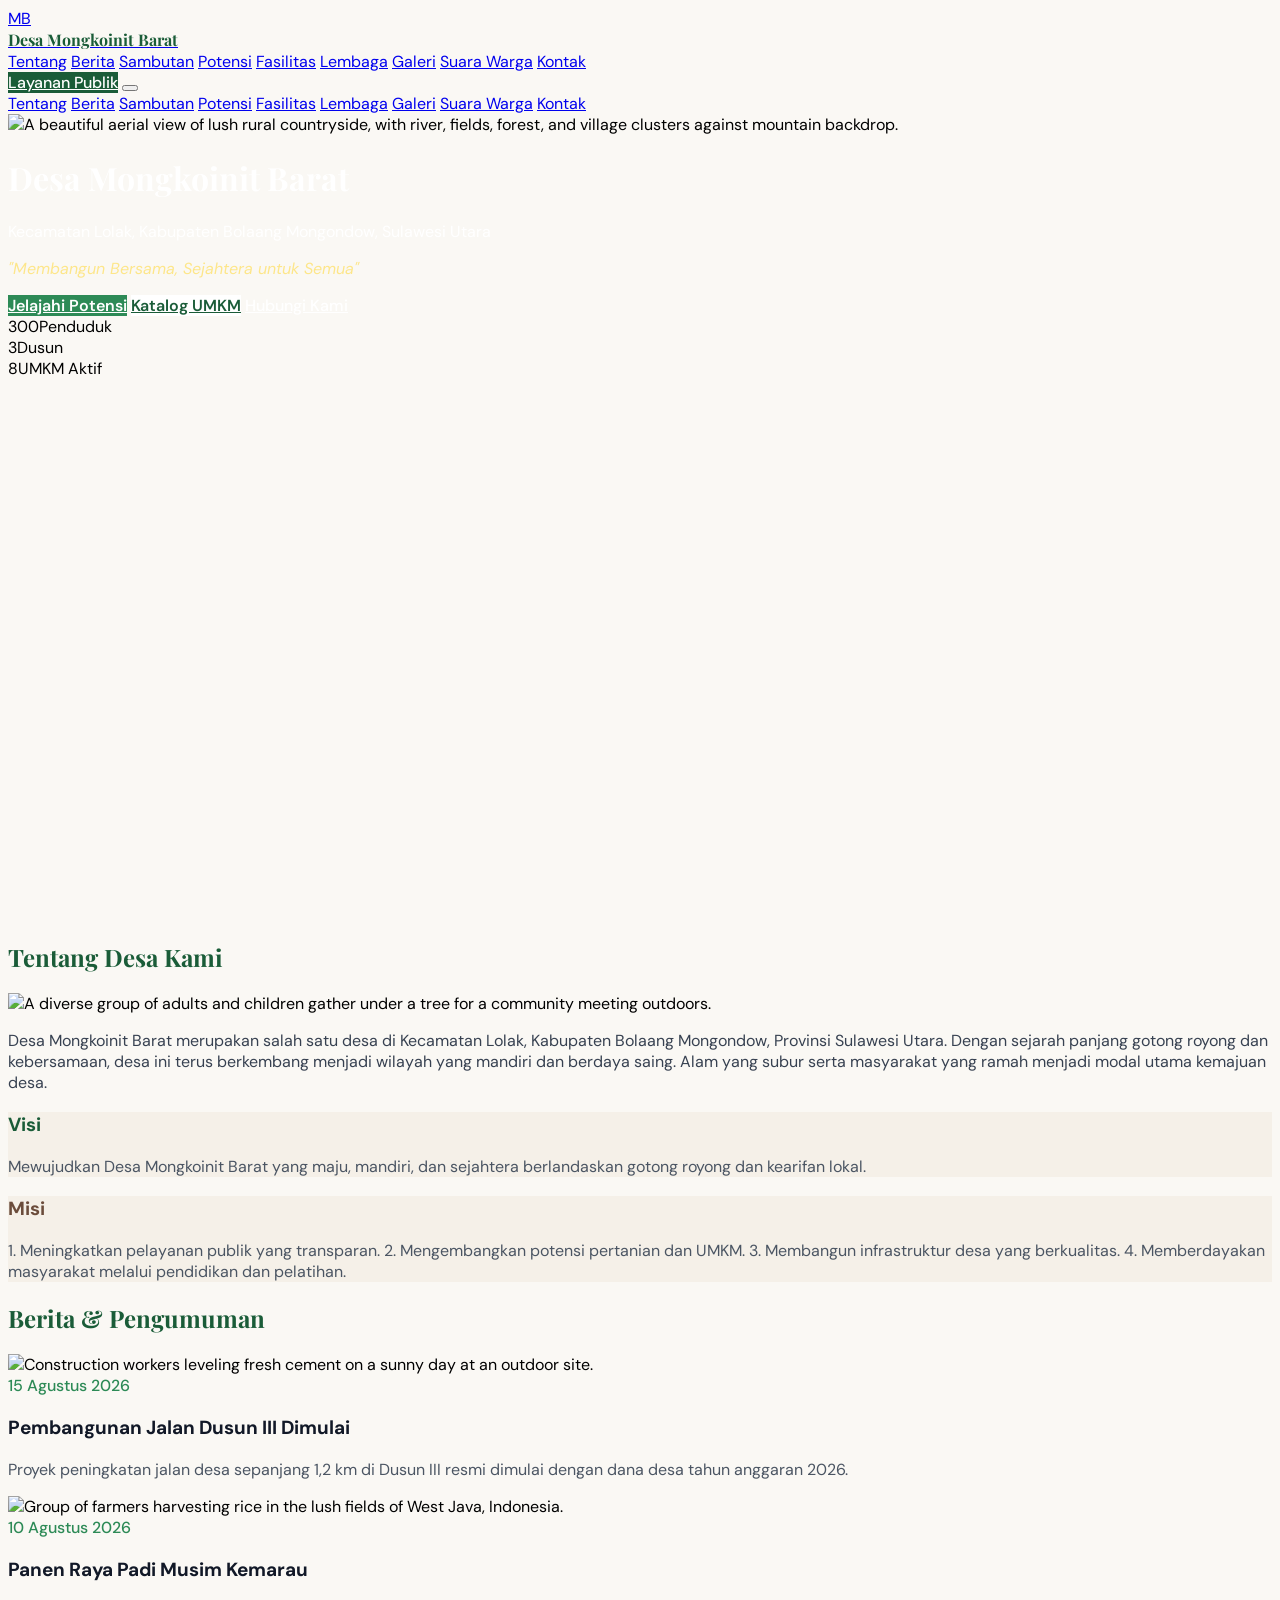
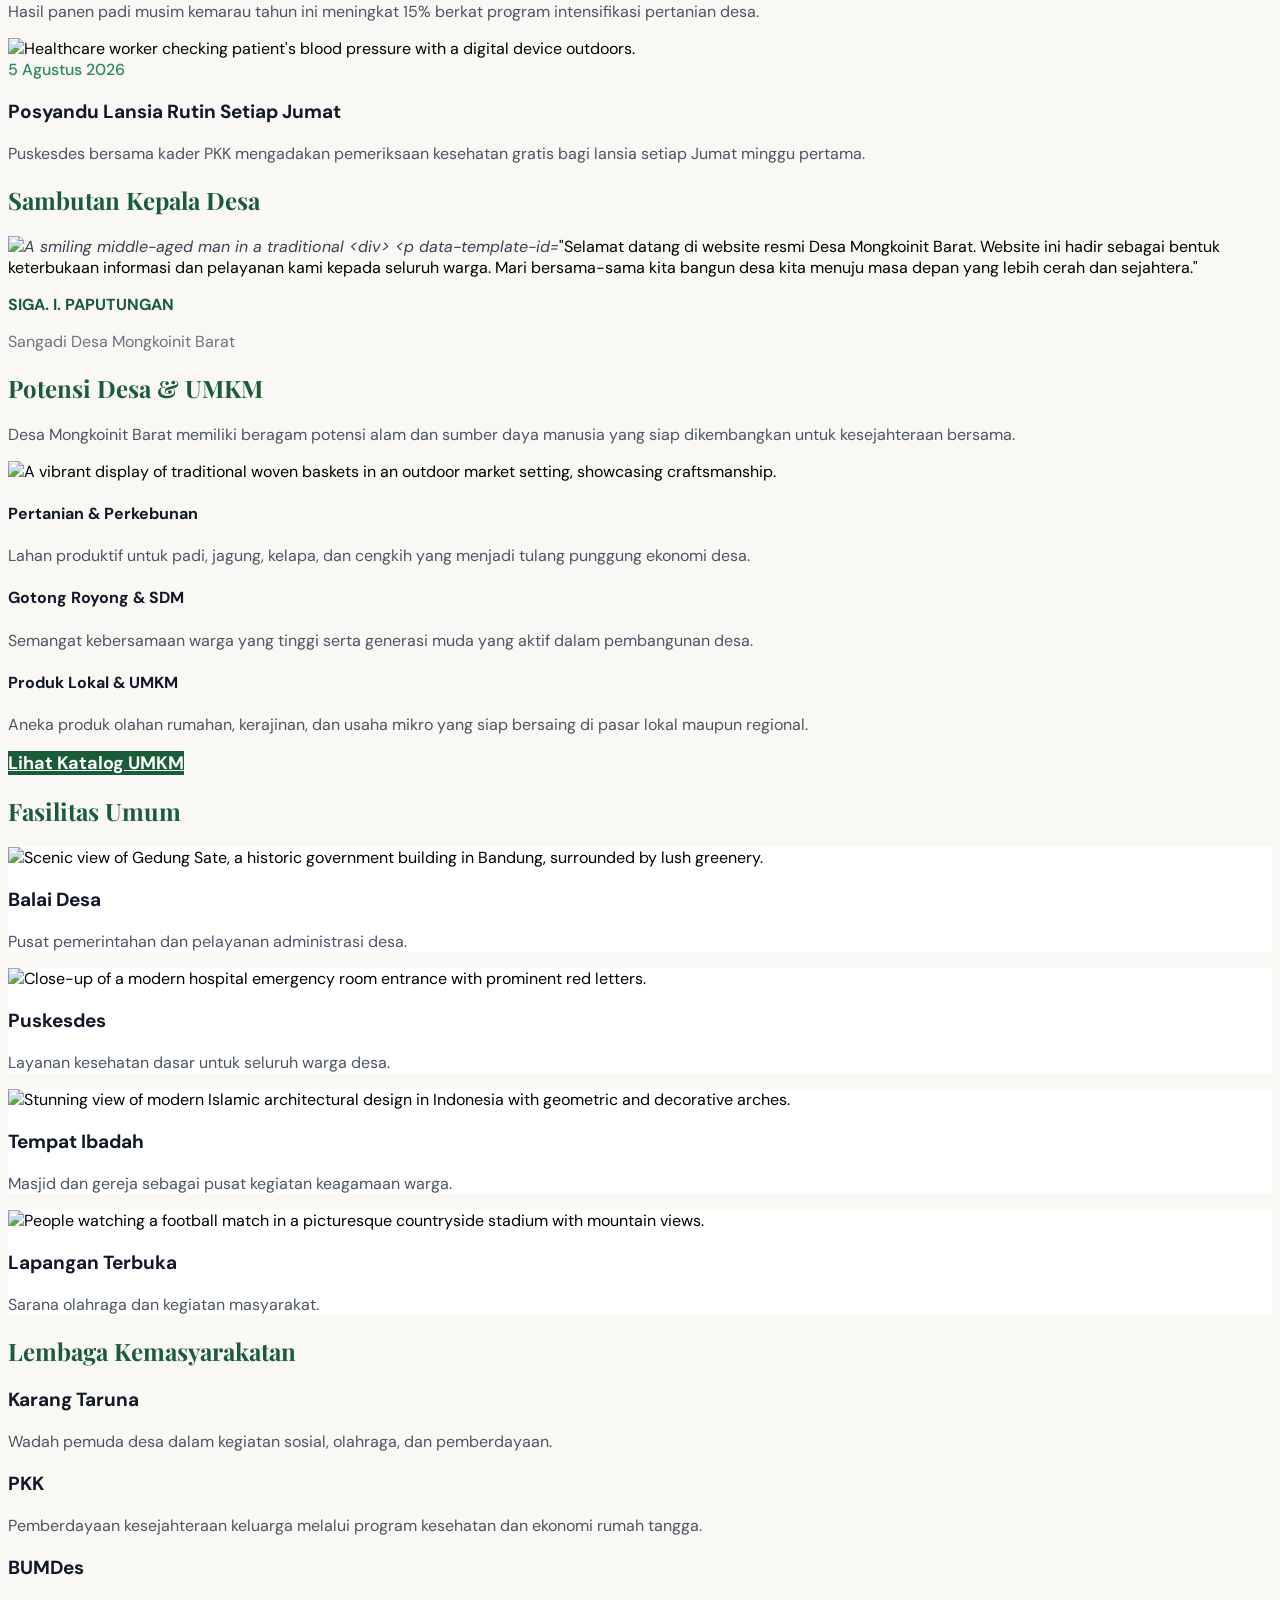
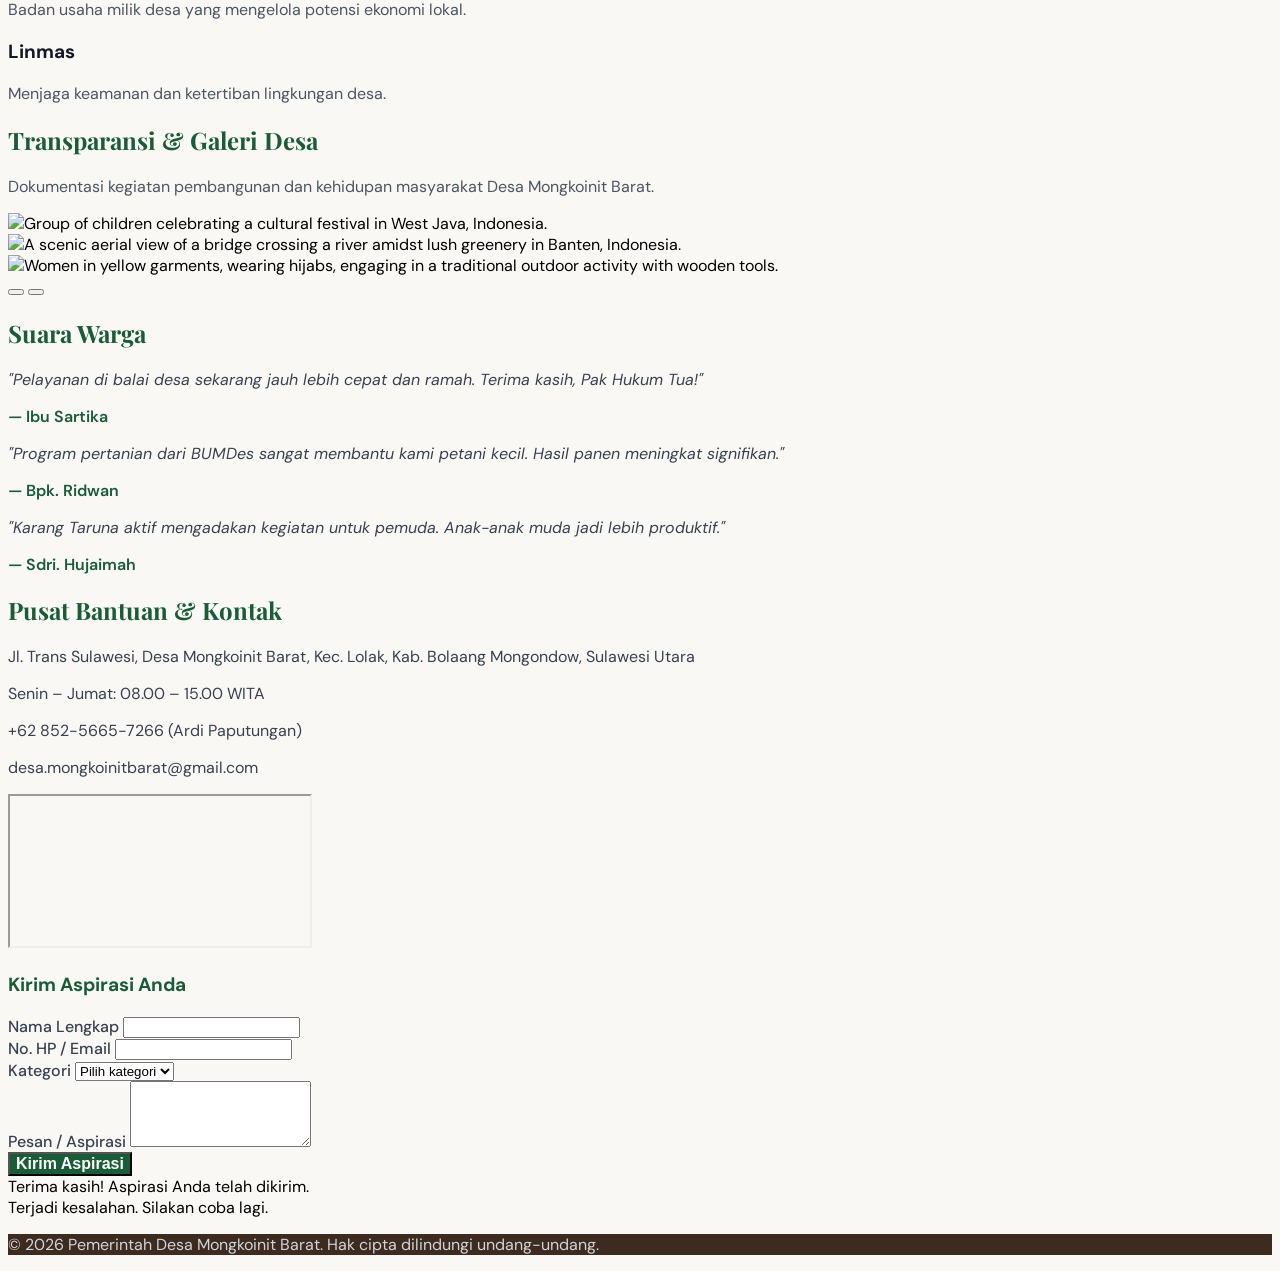
==== index.html @ 1dc786f9 "ubah nomor kontak" ====
<!doctype html>
<html lang="id"><head><script>window["__codeletBootstrap__"]=JSON.parse('{"A":"A","B":"20260821-05-d0038b4","C":{"Abril Fatface":"YACgEZbkUVE,0","Alfa Slab One":"YACgEYS9sJU,0","Anton":"YACgEcYqQ-A,0","Archivo":"YAHO2-t-jNE,0","Arial":"YAGyDvJ_4Ts,0","Bebas Neue":"YACgESME5ew,0","Bricolage Grotesque":"YAFyMcdwzpc,0","Canva Sans":"YAFLd8sKbwc,2","Caveat":"YALBs2ploWQ,0","Comic Sans MS":"YAHO2VMiyZo,0","Cormorant Garamond":"YAFdJhX-538,0","Courier New":"YAGzXiGs0_8,0","DM Sans":"YAD1aU3sLnI,0","DM Serif Display":"YAD1aYG82rc,0","Forum":"YACgEcnnqB4,0","Fraunces":"YAEul-FRQw4,0","Georgia":"YAGzXkO0pEM,0","Helvetica Neue":"YAFcf6CtJfI,0","Impact":"YAFcfnjI7Vk,0","Inter":"YAFdJvSyp_k,3","Iowan Old Style":"YAGNIFa8j9o,0","Jacques Francois":"YAHO2a5g66Q,0","JetBrains Mono":"YAFdJksXcAk,0","Libre Baskerville":"YACgEUFdPdA,0","Manrope":"YAHO2b2feC4,0","Merriweather":"YACgEXvHxxs,0","Montserrat":"YADLjI9qxTA,0","Nunito":"YACgEX8C5Gg,0","Oleo Script":"YACgEQQ14jI,0","Phantom Sans":"YAHO2E8Pb88,0","Playfair Display":"YACgEYmuCJE,0","Poppins":"YAFdJjbTu24,1","Press Start 2P":"YAFyGr-8pmQ,0","Quicksand":"YADWjpfPmdk,0","Raleway":"YACgEVg3xZg,0","Segoe UI":"YAHNdRD1Klw,0","Source Sans 3":"YAG4lO1Mj10,0","Spectral":"YAHO2rVUHIM,0","Times New Roman":"YAGzXW3gftg,0","Times":"YAGzXW3gftg,0","Ubuntu":"YACgERDU--Q,0","Work Sans":"YAGXhLOKv44,0","Yellowtail":"YACgEYG4kG4,0","ui-monospace":"YADlN8CFZ8Q,0","ui-sans-serif":"YACkoN-xg4g,0"}}');</script><script src="/_sdk/50d846425a1e5082.telemetry_sdk.js" integrity="sha512-Otbex+ztlVbcEGql0rXGd/3E3ee/hqAntg6DeuUEMG6pIPbXGOSvZbFZVzknAXi1tH/itQ+ijEhOTr2aWj6CXg=="></script>
  <meta charset="UTF-8">
  <meta name="viewport" content="width=device-width, initial-scale=1.0">
  <title>Desa Mongkoinit Barat</title>
  <script src="https://cdn.tailwindcss.com/3.4.17"></script>
  <script src="https://cdn.jsdelivr.net/npm/lucide@0.263.0/dist/umd/lucide.min.js"></script>
  <link href="https://fonts.googleapis.com/css2?family=DM+Sans:wght@400;500;700&amp;family=Playfair+Display:wght@600;700&amp;display=swap" rel="stylesheet">
  <script>
        tailwind.config = {
            theme: {
                extend: {
                    colors: {
                        forest: '#1a5c38',
                        leaf: '#2d8a56',
                        earth: '#6b4c3b',
                        sand: '#f5f0e8',
                        cream: '#faf8f4',
                        bark: '#3d2b1f'
                    }
                }
            }
        }
    </script>
    
  <!-- Memanggil file style.css -->
  <link rel="stylesheet" href="style.css">

  <script src="/_sdk/a27879be4562f807.resizing_sdk.js" type="text/javascript" integrity="sha512-trcxRwz+QLrzK0Dqg95xqVRryR7WtWui2YopXyzOIr3WMde3j/xCRgT63/b/EAg7klDsAOuHzoRgoryhwm8QFw=="></script>
 <script src="/_sdk/b3bf9e8ac58e6ad6.data_sdk.js" integrity="sha512-otc1u9NYq9Ms5Jt//7vmhrrqR5CLPr8Jdgs6741gqniClfLMcfmC+jK/cKuQdhLv6G0esJ/FzaMS9tv0T/vj/Q=="></script></head>
 <body data-template-id="__page-root" class="w-full bg-cream text-gray-800" style="background: rgb(250, 248, 244);"><!-- Navbar -->
  <nav class="fixed top-0 left-0 right-0 z-50 bg-white/95 backdrop-blur shadow-sm">
   <div class="max-w-7xl mx-auto px-4 py-3 flex items-center justify-between"><a href="#" class="flex items-center gap-2">
     <div class="w-10 h-10 rounded-full bg-forest flex items-center justify-center"><span class="text-white font-bold text-sm">MB</span>
     </div><span data-template-id="nav-brand" class="canva-text font-display font-bold text-forest text-lg hidden sm:block" style="color: rgb(26, 92, 56); font-weight: 700; font-style: normal; font-size: 16px;">Desa Mongkoinit Barat</span> </a>
    <div class="hidden lg:flex items-center gap-6 text-sm"><a href="#tentang" class="nav-link text-gray-700 hover:text-forest">Tentang</a> <a href="#berita" class="nav-link text-gray-700 hover:text-forest">Berita</a> <a href="#sambutan" class="nav-link text-gray-700 hover:text-forest">Sambutan</a> <a href="#potensi" class="nav-link text-gray-700 hover:text-forest">Potensi</a> <a href="#fasilitas" class="nav-link text-gray-700 hover:text-forest">Fasilitas</a> <a href="#lembaga" class="nav-link text-gray-700 hover:text-forest">Lembaga</a> <a href="#galeri" class="nav-link text-gray-700 hover:text-forest">Galeri</a> <a href="#suara" class="nav-link text-gray-700 hover:text-forest">Suara Warga</a> <a href="#kontak" class="nav-link text-gray-700 hover:text-forest">Kontak</a>
    </div>
    <div class="flex items-center gap-3"><a href="#kontak" data-template-id="nav-cta" class="canva-button hidden sm:inline-block px-4 py-2 bg-forest text-white text-sm rounded-lg hover:bg-leaf transition-colors" style="background: rgb(26, 92, 56); color: rgb(255, 255, 255); font-weight: 500; font-style: normal; font-size: 16px;">Layanan Publik</a> <button id="mobile-toggle" class="lg:hidden p-2 text-gray-700" aria-label="Menu"> <i data-lucide="menu" style="width:24px;height:24px"></i> </button>
    </div>
   </div><!-- Mobile menu -->
   <div id="mobile-menu" class="hidden lg:hidden bg-white border-t px-4 pb-4">
    <div class="flex flex-col gap-3 pt-3 text-sm"><a href="#tentang" class="mob-link py-2 text-gray-700">Tentang</a> <a href="#berita" class="mob-link py-2 text-gray-700">Berita</a> <a href="#sambutan" class="mob-link py-2 text-gray-700">Sambutan</a> <a href="#potensi" class="mob-link py-2 text-gray-700">Potensi</a> <a href="#fasilitas" class="mob-link py-2 text-gray-700">Fasilitas</a> <a href="#lembaga" class="mob-link py-2 text-gray-700">Lembaga</a> <a href="#galeri" class="mob-link py-2 text-gray-700">Galeri</a> <a href="#suara" class="mob-link py-2 text-gray-700">Suara Warga</a> <a href="#kontak" class="mob-link py-2 text-gray-700">Kontak</a>
    </div>
   </div>
  </nav><!-- Hero -->
  <header class="relative w-full" style="min-height:calc(85 * min(var(--vh, 1vh), 1vh))"><img data-template-id="hero-img" class="canva-image absolute inset-0 w-full h-full object-cover" loading="lazy" src="https://images.pexels.com/photos/24786271/pexels-photo-24786271.jpeg?auto=compress&amp;cs=tinysrgb&amp;w=1920" alt="A beautiful aerial view of lush rural countryside, with river, fields, forest, and village clusters against mountain backdrop.">
   <div class="absolute inset-0 bg-gradient-to-b from-black/50 via-black/30 to-forest/60"></div>
   <div class="relative z-10 flex flex-col items-center justify-center text-center px-4 pt-32 pb-20" style="min-height:calc(85 * min(var(--vh, 1vh), 1vh))">
    <h1 data-template-id="hero-title" class="canva-text font-display text-white text-4xl md:text-6xl font-bold mb-4 drop-shadow-lg" style="color: rgb(255, 255, 255); font-weight: 700; font-style: normal; font-size: 32px;">Desa Mongkoinit Barat</h1>
    <p data-template-id="hero-subtitle" class="canva-text text-white/90 text-lg md:text-xl max-w-2xl mb-2" style="color: rgb(255, 255, 255); font-weight: 400; font-style: normal; font-size: 16px;">Kecamatan Lolak, Kabupaten Bolaang Mongondow, Sulawesi Utara</p>
    <p data-template-id="hero-slogan" class="canva-text text-yellow-200 italic text-base md:text-lg mb-8" style="color: rgb(253, 230, 138); font-weight: 400; font-style: italic; font-size: 16px;">"Membangun Bersama, Sejahtera untuk Semua"</p>
    <div class="flex flex-wrap gap-3 justify-center"><a href="#potensi" data-template-id="hero-cta-1" class="canva-button px-6 py-3 bg-leaf text-white rounded-lg font-medium hover:bg-forest transition-colors shadow-lg" style="background: rgb(45, 138, 86); color: rgb(255, 255, 255); font-weight: 600; font-style: normal; font-size: 16px;">Jelajahi Potensi</a> <a href="#potensi" data-template-id="hero-cta-2" class="canva-button px-6 py-3 bg-white text-forest rounded-lg font-medium hover:bg-sand transition-colors shadow-lg" style="background: rgb(255, 255, 255); color: rgb(26, 92, 56); font-weight: 600; font-style: normal; font-size: 16px;">Katalog UMKM</a> <a href="#kontak" data-template-id="hero-cta-3" class="canva-button px-6 py-3 border-2 border-white text-white rounded-lg font-medium hover:bg-white/10 transition-colors" style="color: rgb(255, 255, 255); font-weight: 500; font-style: normal; font-size: 16px;">Hubungi Kami</a>
    </div>
    <div class="mt-10 flex gap-8 text-white text-center">
     <div>
      <span class="block text-3xl font-bold">300</span><span class="text-sm text-white/80">Penduduk</span>
     </div>
     <div>
      <span class="block text-3xl font-bold">3</span><span class="text-sm text-white/80">Dusun</span>
     </div>
     <div>
      <span class="block text-3xl font-bold">8</span><span class="text-sm text-white/80">UMKM Aktif</span>
     </div>
    </div>
   </div>
  </header>
  <main class="w-full"><!-- Tentang -->
   <section id="tentang" class="py-20 px-4">
    <div class="max-w-6xl mx-auto reveal">
     <h2 data-template-id="tentang-title" class="canva-text font-display text-forest text-center mb-12" style="color: rgb(26, 92, 56); font-weight: 700; font-style: normal; font-size: 24px;">Tentang Desa Kami</h2>
     <div class="grid md:grid-cols-2 gap-10 items-center">
      <div><img data-template-id="tentang-img" class="canva-image w-full h-72 object-cover rounded-2xl shadow-lg" loading="lazy" src="https://images.pexels.com/photos/27471164/pexels-photo-27471164.jpeg?auto=compress&amp;cs=tinysrgb&amp;w=800" alt="A diverse group of adults and children gather under a tree for a community meeting outdoors.">
      </div>
      <div class="space-y-4">
       <p data-template-id="tentang-desc" class="canva-text text-gray-700 leading-relaxed" style="color: rgb(55, 65, 81); font-weight: 400; font-style: normal; font-size: 16px;">Desa Mongkoinit Barat merupakan salah satu desa di Kecamatan Lolak, Kabupaten Bolaang Mongondow, Provinsi Sulawesi Utara. Dengan sejarah panjang gotong royong dan kebersamaan, desa ini terus berkembang menjadi wilayah yang mandiri dan berdaya saing. Alam yang subur serta masyarakat yang ramah menjadi modal utama kemajuan desa.</p>
       <div data-template-id="tentang-visi-box" class="canva-card bg-sand p-5 rounded-xl border-l-4 border-forest" style="background: rgb(245, 240, 232);">
        <h3 data-template-id="tentang-visi-title" class="canva-text font-bold text-forest mb-2" style="color: rgb(26, 92, 56); font-weight: 700; font-style: normal; font-size: 19px;">Visi</h3>
        <p data-template-id="tentang-visi" class="canva-text text-gray-600 text-sm" style="color: rgb(75, 85, 99); font-weight: 400; font-style: normal; font-size: 16px;">Mewujudkan Desa Mongkoinit Barat yang maju, mandiri, dan sejahtera berlandaskan gotong royong dan kearifan lokal.</p>
       </div>
       <div data-template-id="tentang-misi-box" class="canva-card bg-sand p-5 rounded-xl border-l-4 border-earth" style="background: rgb(245, 240, 232);">
        <h3 data-template-id="tentang-misi-title" class="canva-text font-bold text-earth mb-2" style="color: rgb(107, 76, 59); font-weight: 700; font-style: normal; font-size: 19px;">Misi</h3>
        <p data-template-id="tentang-misi" class="canva-text text-gray-600 text-sm" style="color: rgb(75, 85, 99); font-weight: 400; font-style: normal; font-size: 16px;">1. Meningkatkan pelayanan publik yang transparan. 2. Mengembangkan potensi pertanian dan UMKM. 3. Membangun infrastruktur desa yang berkualitas. 4. Memberdayakan masyarakat melalui pendidikan dan pelatihan.</p>
       </div>
      </div>
     </div>
    </div>
   </section><!-- Berita -->
   <section id="berita" class="py-20 px-4 bg-white">
    <div class="max-w-6xl mx-auto reveal">
     <h2 data-template-id="berita-title" class="canva-text font-display text-forest text-center mb-12" style="color: rgb(26, 92, 56); font-weight: 700; font-style: normal; font-size: 24px;">Berita &amp; Pengumuman</h2>
     <div class="grid md:grid-cols-3 gap-6">
      <article data-template-id="berita-card-1" class="canva-card bg-cream rounded-2xl overflow-hidden card-hover shadow" style="background: rgb(250, 248, 244);"><img data-template-id="berita-img-1" class="canva-image w-full h-44 object-cover" loading="lazy" src="https://images.pexels.com/photos/2219024/pexels-photo-2219024.jpeg?auto=compress&amp;cs=tinysrgb&amp;w=800" alt="Construction workers leveling fresh cement on a sunny day at an outdoor site.">
       <div class="p-5"><span data-template-id="berita-date-1" class="canva-text text-xs text-leaf font-medium" style="color: rgb(45, 138, 86); font-weight: 500; font-style: normal; font-size: 16px;">15 Agustus 2026</span>
        <h3 data-template-id="berita-heading-1" class="canva-text font-bold text-gray-900 mt-1 mb-2" style="color: rgb(17, 24, 39); font-weight: 700; font-style: normal; font-size: 19px;">Pembangunan Jalan Dusun III Dimulai</h3>
        <p data-template-id="berita-excerpt-1" class="canva-text text-gray-600 text-sm" style="color: rgb(75, 85, 99); font-weight: 400; font-style: normal; font-size: 16px;">Proyek peningkatan jalan desa sepanjang 1,2 km di Dusun III resmi dimulai dengan dana desa tahun anggaran 2026.</p>
       </div>
      </article>
      <article data-template-id="berita-card-2" class="canva-card bg-cream rounded-2xl overflow-hidden card-hover shadow" style="background: rgb(250, 248, 244);"><img data-template-id="berita-img-2" class="canva-image w-full h-44 object-cover" loading="lazy" src="https://images.pexels.com/photos/33940374/pexels-photo-33940374.jpeg?auto=compress&amp;cs=tinysrgb&amp;w=800" alt="Group of farmers harvesting rice in the lush fields of West Java, Indonesia.">
       <div class="p-5"><span data-template-id="berita-date-2" class="canva-text text-xs text-leaf font-medium" style="color: rgb(45, 138, 86); font-weight: 500; font-style: normal; font-size: 16px;">10 Agustus 2026</span>
        <h3 data-template-id="berita-heading-2" class="canva-text font-bold text-gray-900 mt-1 mb-2" style="color: rgb(17, 24, 39); font-weight: 700; font-style: normal; font-size: 19px;">Panen Raya Padi Musim Kemarau</h3>
        <p data-template-id="berita-excerpt-2" class="canva-text text-gray-600 text-sm" style="color: rgb(75, 85, 99); font-weight: 400; font-style: normal; font-size: 16px;">Hasil panen padi musim kemarau tahun ini meningkat 15% berkat program intensifikasi pertanian desa.</p>
       </div>
      </article>
      <article data-template-id="berita-card-3" class="canva-card bg-cream rounded-2xl overflow-hidden card-hover shadow" style="background: rgb(250, 248, 244);"><img data-template-id="berita-img-3" class="canva-image w-full h-44 object-cover" loading="lazy" src="https://images.pexels.com/photos/9951142/pexels-photo-9951142.jpeg?auto=compress&amp;cs=tinysrgb&amp;w=800" alt="Healthcare worker checking patient's blood pressure with a digital device outdoors.">
       <div class="p-5"><span data-template-id="berita-date-3" class="canva-text text-xs text-leaf font-medium" style="color: rgb(45, 138, 86); font-weight: 500; font-style: normal; font-size: 16px;">5 Agustus 2026</span>
        <h3 data-template-id="berita-heading-3" class="canva-text font-bold text-gray-900 mt-1 mb-2" style="color: rgb(17, 24, 39); font-weight: 700; font-style: normal; font-size: 19px;">Posyandu Lansia Rutin Setiap Jumat</h3>
        <p data-template-id="berita-excerpt-3" class="canva-text text-gray-600 text-sm" style="color: rgb(75, 85, 99); font-weight: 400; font-style: normal; font-size: 16px;">Puskesdes bersama kader PKK mengadakan pemeriksaan kesehatan gratis bagi lansia setiap Jumat minggu pertama.</p>
       </div>
      </article>
     </div>
    </div>
   </section><!-- Sambutan Kepala Desa -->
   <section id="sambutan" class="py-20 px-4 bg-forest/5">
    <div class="max-w-4xl mx-auto reveal">
     <h2 data-template-id="sambutan-title" class="canva-text font-display text-forest text-center mb-10" style="color: rgb(26, 92, 56); font-weight: 700; font-style: normal; font-size: 24px;">Sambutan Kepala Desa</h2>
     <div class="flex flex-col md:flex-row items-center gap-8 bg-white rounded-3xl p-8 shadow-lg"><img data-template-id="sambutan-img" class="canva-image w-40 h-40 rounded-full object-cover shadow-md flex-shrink-0" loading="lazy" src="" alt="A smiling middle-aged man in a traditional
      <div>
       <p data-template-id="sambutan-quote" class="canva-text text-gray-700 italic leading-relaxed mb-4" style="color: rgb(55, 65, 81); font-weight: 400; font-style: italic; font-size: 16px;">"Selamat datang di website resmi Desa Mongkoinit Barat. Website ini hadir sebagai bentuk keterbukaan informasi dan pelayanan kami kepada seluruh warga. Mari bersama-sama kita bangun desa kita menuju masa depan yang lebih cerah dan sejahtera."</p>
       <p data-template-id="sambutan-name" class="canva-text font-bold text-forest" style="color: rgb(26, 92, 56); font-weight: 700; font-style: normal; font-size: 16px;">SIGA. I. PAPUTUNGAN</p>
       <p data-template-id="sambutan-role" class="canva-text text-sm text-gray-500" style="color: rgb(107, 114, 128); font-weight: 400; font-style: normal; font-size: 16px;">Sangadi Desa Mongkoinit Barat</p>
      </div>
     </div>
    </div>
   </section><!-- Potensi -->
   <section id="potensi" class="py-20 px-4 bg-white">
    <div class="max-w-6xl mx-auto reveal">
     <h2 data-template-id="potensi-title" class="canva-text font-display text-forest text-center mb-4" style="color: rgb(26, 92, 56); font-weight: 700; font-style: normal; font-size: 24px;">Potensi Desa &amp; UMKM</h2>
     <p data-template-id="potensi-desc" class="canva-text text-gray-600 text-center max-w-2xl mx-auto mb-10" style="color: rgb(75, 85, 99); font-weight: 400; font-style: normal; font-size: 16px;">Desa Mongkoinit Barat memiliki beragam potensi alam dan sumber daya manusia yang siap dikembangkan untuk kesejahteraan bersama.</p>
     <div class="grid md:grid-cols-2 gap-8 items-center"><img data-template-id="potensi-img" class="canva-image w-full h-64 object-cover rounded-2xl shadow" loading="lazy" src="https://images.pexels.com/photos/26692145/pexels-photo-26692145.jpeg?auto=compress&amp;cs=tinysrgb&amp;w=800" alt="A vibrant display of traditional woven baskets in an outdoor market setting, showcasing craftsmanship.">
      <div class="space-y-4">
       <div class="flex items-start gap-3">
        <div class="w-10 h-10 bg-leaf/10 rounded-lg flex items-center justify-center flex-shrink-0">
         <i data-lucide="sprout" style="width:20px;height:20px;color:#2d8a56"></i>
        </div>
        <div>
         <h4 data-template-id="potensi-item-1-title" class="canva-text font-bold text-gray-900" style="color: rgb(17, 24, 39); font-weight: 700; font-style: normal; font-size: 16px;">Pertanian &amp; Perkebunan</h4>
         <p data-template-id="potensi-item-1-desc" class="canva-text text-sm text-gray-600" style="color: rgb(75, 85, 99); font-weight: 400; font-style: normal; font-size: 16px;">Lahan produktif untuk padi, jagung, kelapa, dan cengkih yang menjadi tulang punggung ekonomi desa.</p>
        </div>
       </div>
       <div class="flex items-start gap-3">
        <div class="w-10 h-10 bg-leaf/10 rounded-lg flex items-center justify-center flex-shrink-0">
         <i data-lucide="users" style="width:20px;height:20px;color:#2d8a56"></i>
        </div>
        <div>
         <h4 data-template-id="potensi-item-2-title" class="canva-text font-bold text-gray-900" style="color: rgb(17, 24, 39); font-weight: 700; font-style: normal; font-size: 16px;">Gotong Royong &amp; SDM</h4>
         <p data-template-id="potensi-item-2-desc" class="canva-text text-sm text-gray-600" style="color: rgb(75, 85, 99); font-weight: 400; font-style: normal; font-size: 16px;">Semangat kebersamaan warga yang tinggi serta generasi muda yang aktif dalam pembangunan desa.</p>
        </div>
       </div>
       <div class="flex items-start gap-3">
        <div class="w-10 h-10 bg-leaf/10 rounded-lg flex items-center justify-center flex-shrink-0">
         <i data-lucide="shopping-bag" style="width:20px;height:20px;color:#2d8a56"></i>
        </div>
        <div>
         <h4 data-template-id="potensi-item-3-title" class="canva-text font-bold text-gray-900" style="color: rgb(17, 24, 39); font-weight: 700; font-style: normal; font-size: 16px;">Produk Lokal &amp; UMKM</h4>
         <p data-template-id="potensi-item-3-desc" class="canva-text text-sm text-gray-600" style="color: rgb(75, 85, 99); font-weight: 400; font-style: normal; font-size: 16px;">Aneka produk olahan rumahan, kerajinan, dan usaha mikro yang siap bersaing di pasar lokal maupun regional.</p>
        </div>
       </div>
      </div>
     </div>
     <div class="text-center mt-10"><a href="#kontak" data-template-id="potensi-cta" class="canva-button inline-block px-8 py-4 bg-forest text-white text-lg font-bold rounded-xl hover:bg-leaf transition-colors shadow-lg" style="background: rgb(26, 92, 56); color: rgb(255, 255, 255); font-weight: 700; font-style: normal; font-size: 18px;">Lihat Katalog UMKM</a>
     </div>
    </div>
   </section><!-- Fasilitas -->
   <section id="fasilitas" class="py-20 px-4 bg-sand">
    <div class="max-w-6xl mx-auto reveal">
     <h2 data-template-id="fasilitas-title" class="canva-text font-display text-forest text-center mb-12" style="color: rgb(26, 92, 56); font-weight: 700; font-style: normal; font-size: 24px;">Fasilitas Umum</h2>
     <div class="grid sm:grid-cols-2 lg:grid-cols-4 gap-6">
      <div data-template-id="fas-card-1" class="canva-card bg-white rounded-2xl overflow-hidden card-hover shadow" style="background: rgb(255, 255, 255);"><img data-template-id="fas-img-1" class="canva-image w-full h-36 object-cover" loading="lazy" src="https://images.pexels.com/photos/38086587/pexels-photo-38086587.jpeg?auto=compress&amp;cs=tinysrgb&amp;w=800" alt="Scenic view of Gedung Sate, a historic government building in Bandung, surrounded by lush greenery.">
       <div class="p-4">
        <h3 data-template-id="fas-name-1" class="canva-text font-bold text-gray-900 mb-1" style="color: rgb(17, 24, 39); font-weight: 700; font-style: normal; font-size: 19px;">Balai Desa</h3>
        <p data-template-id="fas-desc-1" class="canva-text text-sm text-gray-600" style="color: rgb(75, 85, 99); font-weight: 400; font-style: normal; font-size: 16px;">Pusat pemerintahan dan pelayanan administrasi desa.</p>
       </div>
      </div>
      <div data-template-id="fas-card-2" class="canva-card bg-white rounded-2xl overflow-hidden card-hover shadow" style="background: rgb(255, 255, 255);"><img data-template-id="fas-img-2" class="canva-image w-full h-36 object-cover" loading="lazy" src="https://images.pexels.com/photos/263402/pexels-photo-263402.jpeg?auto=compress&amp;cs=tinysrgb&amp;w=800" alt="Close-up of a modern hospital emergency room entrance with prominent red letters.">
       <div class="p-4">
        <h3 data-template-id="fas-name-2" class="canva-text font-bold text-gray-900 mb-1" style="color: rgb(17, 24, 39); font-weight: 700; font-style: normal; font-size: 19px;">Puskesdes</h3>
        <p data-template-id="fas-desc-2" class="canva-text text-sm text-gray-600" style="color: rgb(75, 85, 99); font-weight: 400; font-style: normal; font-size: 16px;">Layanan kesehatan dasar untuk seluruh warga desa.</p>
       </div>
      </div>
      <div data-template-id="fas-card-3" class="canva-card bg-white rounded-2xl overflow-hidden card-hover shadow" style="background: rgb(255, 255, 255);"><img data-template-id="fas-img-3" class="canva-image w-full h-36 object-cover" loading="lazy" src="https://images.pexels.com/photos/37171410/pexels-photo-37171410.jpeg?auto=compress&amp;cs=tinysrgb&amp;w=800" alt="Stunning view of modern Islamic architectural design in Indonesia with geometric and decorative arches.">
       <div class="p-4">
        <h3 data-template-id="fas-name-3" class="canva-text font-bold text-gray-900 mb-1" style="color: rgb(17, 24, 39); font-weight: 700; font-style: normal; font-size: 19px;">Tempat Ibadah</h3>
        <p data-template-id="fas-desc-3" class="canva-text text-sm text-gray-600" style="color: rgb(75, 85, 99); font-weight: 400; font-style: normal; font-size: 16px;">Masjid dan gereja sebagai pusat kegiatan keagamaan warga.</p>
       </div>
      </div>
      <div data-template-id="fas-card-4" class="canva-card bg-white rounded-2xl overflow-hidden card-hover shadow" style="background: rgb(255, 255, 255);"><img data-template-id="fas-img-4" class="canva-image w-full h-36 object-cover" loading="lazy" src="https://images.pexels.com/photos/17390383/pexels-photo-17390383.jpeg?auto=compress&amp;cs=tinysrgb&amp;w=800" alt="People watching a football match in a picturesque countryside stadium with mountain views.">
       <div class="p-4">
        <h3 data-template-id="fas-name-4" class="canva-text font-bold text-gray-900 mb-1" style="color: rgb(17, 24, 39); font-weight: 700; font-style: normal; font-size: 19px;">Lapangan Terbuka</h3>
        <p data-template-id="fas-desc-4" class="canva-text text-sm text-gray-600" style="color: rgb(75, 85, 99); font-weight: 400; font-style: normal; font-size: 16px;">Sarana olahraga dan kegiatan masyarakat.</p>
       </div>
      </div>
     </div>
    </div>
   </section><!-- Lembaga -->
   <section id="lembaga" class="py-20 px-4 bg-white">
    <div class="max-w-6xl mx-auto reveal">
     <h2 data-template-id="lembaga-title" class="canva-text font-display text-forest text-center mb-12" style="color: rgb(26, 92, 56); font-weight: 700; font-style: normal; font-size: 24px;">Lembaga Kemasyarakatan</h2>
     <div class="grid sm:grid-cols-2 lg:grid-cols-4 gap-6">
      <div data-template-id="lembaga-card-1" class="canva-card bg-cream p-6 rounded-2xl text-center card-hover shadow" style="background: rgb(250, 248, 244);">
       <div class="w-14 h-14 mx-auto bg-leaf/10 rounded-full flex items-center justify-center mb-4">
        <i data-lucide="flag" style="width:24px;height:24px;color:#2d8a56"></i>
       </div>
       <h3 data-template-id="lembaga-name-1" class="canva-text font-bold text-gray-900 mb-2" style="color: rgb(17, 24, 39); font-weight: 700; font-style: normal; font-size: 19px;">Karang Taruna</h3>
       <p data-template-id="lembaga-desc-1" class="canva-text text-sm text-gray-600" style="color: rgb(75, 85, 99); font-weight: 400; font-style: normal; font-size: 16px;">Wadah pemuda desa dalam kegiatan sosial, olahraga, dan pemberdayaan.</p>
      </div>
      <div data-template-id="lembaga-card-2" class="canva-card bg-cream p-6 rounded-2xl text-center card-hover shadow" style="background: rgb(250, 248, 244);">
       <div class="w-14 h-14 mx-auto bg-leaf/10 rounded-full flex items-center justify-center mb-4">
        <i data-lucide="heart" style="width:24px;height:24px;color:#2d8a56"></i>
       </div>
       <h3 data-template-id="lembaga-name-2" class="canva-text font-bold text-gray-900 mb-2" style="color: rgb(17, 24, 39); font-weight: 700; font-style: normal; font-size: 19px;">PKK</h3>
       <p data-template-id="lembaga-desc-2" class="canva-text text-sm text-gray-600" style="color: rgb(75, 85, 99); font-weight: 400; font-style: normal; font-size: 16px;">Pemberdayaan kesejahteraan keluarga melalui program kesehatan dan ekonomi rumah tangga.</p>
      </div>
      <div data-template-id="lembaga-card-3" class="canva-card bg-cream p-6 rounded-2xl text-center card-hover shadow" style="background: rgb(250, 248, 244);">
       <div class="w-14 h-14 mx-auto bg-leaf/10 rounded-full flex items-center justify-center mb-4">
        <i data-lucide="briefcase" style="width:24px;height:24px;color:#2d8a56"></i>
       </div>
       <h3 data-template-id="lembaga-name-3" class="canva-text font-bold text-gray-900 mb-2" style="color: rgb(17, 24, 39); font-weight: 700; font-style: normal; font-size: 19px;">BUMDes</h3>
       <p data-template-id="lembaga-desc-3" class="canva-text text-sm text-gray-600" style="color: rgb(75, 85, 99); font-weight: 400; font-style: normal; font-size: 16px;">Badan usaha milik desa yang mengelola potensi ekonomi lokal.</p>
      </div>
      <div data-template-id="lembaga-card-4" class="canva-card bg-cream p-6 rounded-2xl text-center card-hover shadow" style="background: rgb(250, 248, 244);">
       <div class="w-14 h-14 mx-auto bg-leaf/10 rounded-full flex items-center justify-center mb-4">
        <i data-lucide="shield" style="width:24px;height:24px;color:#2d8a56"></i>
       </div>
       <h3 data-template-id="lembaga-name-4" class="canva-text font-bold text-gray-900 mb-2" style="color: rgb(17, 24, 39); font-weight: 700; font-style: normal; font-size: 19px;">Linmas</h3>
       <p data-template-id="lembaga-desc-4" class="canva-text text-sm text-gray-600" style="color: rgb(75, 85, 99); font-weight: 400; font-style: normal; font-size: 16px;">Menjaga keamanan dan ketertiban lingkungan desa.</p>
      </div>
     </div>
    </div>
   </section><!-- Transparansi & Galeri -->
   <section id="galeri" class="py-20 px-4 bg-forest/5">
    <div class="max-w-6xl mx-auto reveal">
     <h2 data-template-id="galeri-title" class="canva-text font-display text-forest text-center mb-4" style="color: rgb(26, 92, 56); font-weight: 700; font-style: normal; font-size: 24px;">Transparansi &amp; Galeri Desa</h2>
     <p data-template-id="galeri-desc" class="canva-text text-gray-600 text-center max-w-xl mx-auto mb-10" style="color: rgb(75, 85, 99); font-weight: 400; font-style: normal; font-size: 16px;">Dokumentasi kegiatan pembangunan dan kehidupan masyarakat Desa Mongkoinit Barat.</p>
     <div class="relative overflow-hidden rounded-2xl shadow-lg">
      <div id="gallery-track" class="flex transition-transform duration-500">
       <div class="w-full flex-shrink-0">
        <img data-template-id="galeri-img-1" class="canva-image w-full h-72 md:h-96 object-cover" loading="lazy" src="https://images.pexels.com/photos/38479019/pexels-photo-38479019.jpeg?auto=compress&amp;cs=tinysrgb&amp;w=1280" alt="Group of children celebrating a cultural festival in West Java, Indonesia.">
       </div>
       <div class="w-full flex-shrink-0">
        <img data-template-id="galeri-img-2" class="canva-image w-full h-72 md:h-96 object-cover" loading="lazy" src="https://images.pexels.com/photos/4592436/pexels-photo-4592436.jpeg?auto=compress&amp;cs=tinysrgb&amp;w=1280" alt="A scenic aerial view of a bridge crossing a river amidst lush greenery in Banten, Indonesia.">
       </div>
       <div class="w-full flex-shrink-0">
        <img data-template-id="galeri-img-3" class="canva-image w-full h-72 md:h-96 object-cover" loading="lazy" src="https://images.pexels.com/photos/37176074/pexels-photo-37176074.jpeg?auto=compress&amp;cs=tinysrgb&amp;w=1280" alt="Women in yellow garments, wearing hijabs, engaging in a traditional outdoor activity with wooden tools.">
       </div>
      </div><button id="gal-prev" class="absolute left-3 top-1/2 -translate-y-1/2 w-10 h-10 bg-white/80 rounded-full flex items-center justify-center shadow hover:bg-white transition" aria-label="Sebelumnya"><i data-lucide="chevron-left" style="width:20px;height:20px"></i></button> <button id="gal-next" class="absolute right-3 top-1/2 -translate-y-1/2 w-10 h-10 bg-white/80 rounded-full flex items-center justify-center shadow hover:bg-white transition" aria-label="Berikutnya"><i data-lucide="chevron-right" style="width:20px;height:20px"></i></button>
     </div>
    </div>
   </section><!-- Suara Warga -->
   <section id="suara" class="py-20 px-4 bg-white">
    <div class="max-w-5xl mx-auto reveal">
     <h2 data-template-id="suara-title" class="canva-text font-display text-forest text-center mb-12" style="color: rgb(26, 92, 56); font-weight: 700; font-style: normal; font-size: 24px;">Suara Warga</h2>
     <div class="grid md:grid-cols-3 gap-6">
      <div data-template-id="testi-card-1" class="canva-card bg-cream p-6 rounded-2xl shadow" style="background: rgb(250, 248, 244);">
       <p data-template-id="testi-quote-1" class="canva-text text-gray-700 italic mb-4" style="color: rgb(55, 65, 81); font-weight: 400; font-style: italic; font-size: 16px;">"Pelayanan di balai desa sekarang jauh lebih cepat dan ramah. Terima kasih, Pak Hukum Tua!"</p>
       <p data-template-id="testi-name-1" class="canva-text font-bold text-forest text-sm" style="color: rgb(26, 92, 56); font-weight: 600; font-style: normal; font-size: 16px;">— Ibu Sartika</p>
      </div>
      <div data-template-id="testi-card-2" class="canva-card bg-cream p-6 rounded-2xl shadow" style="background: rgb(250, 248, 244);">
       <p data-template-id="testi-quote-2" class="canva-text text-gray-700 italic mb-4" style="color: rgb(55, 65, 81); font-weight: 400; font-style: italic; font-size: 16px;">"Program pertanian dari BUMDes sangat membantu kami petani kecil. Hasil panen meningkat signifikan."</p>
       <p data-template-id="testi-name-2" class="canva-text font-bold text-forest text-sm" style="color: rgb(26, 92, 56); font-weight: 600; font-style: normal; font-size: 16px;">— Bpk. Ridwan</p>
      </div>
      <div data-template-id="testi-card-3" class="canva-card bg-cream p-6 rounded-2xl shadow" style="background: rgb(250, 248, 244);">
       <p data-template-id="testi-quote-3" class="canva-text text-gray-700 italic mb-4" style="color: rgb(55, 65, 81); font-weight: 400; font-style: italic; font-size: 16px;">"Karang Taruna aktif mengadakan kegiatan untuk pemuda. Anak-anak muda jadi lebih produktif."</p>
       <p data-template-id="testi-name-3" class="canva-text font-bold text-forest text-sm" style="color: rgb(26, 92, 56); font-weight: 600; font-style: normal; font-size: 16px;">— Sdri. Hujaimah</p>
      </div>
     </div>
    </div>
   </section><!-- Kontak -->
   <section id="kontak" class="py-20 px-4 bg-sand">
    <div class="max-w-6xl mx-auto reveal">
     <h2 data-template-id="kontak-title" class="canva-text font-display text-forest text-center mb-12" style="color: rgb(26, 92, 56); font-weight: 700; font-style: normal; font-size: 24px;">Pusat Bantuan &amp; Kontak</h2>
     <div class="grid md:grid-cols-2 gap-10">
      <div class="space-y-5">
       <div class="flex items-start gap-3"><i data-lucide="map-pin" style="width:20px;height:20px;color:#1a5c38" class="flex-shrink-0 mt-1"></i>
        <p data-template-id="kontak-alamat" class="canva-text text-gray-700 text-sm" style="color: rgb(55, 65, 81); font-weight: 400; font-style: normal; font-size: 16px;">Jl. Trans Sulawesi, Desa Mongkoinit Barat, Kec. Lolak, Kab. Bolaang Mongondow, Sulawesi Utara</p>
       </div>
       <div class="flex items-start gap-3"><i data-lucide="clock" style="width:20px;height:20px;color:#1a5c38" class="flex-shrink-0 mt-1"></i>
        <p data-template-id="kontak-jam" class="canva-text text-gray-700 text-sm" style="color: rgb(55, 65, 81); font-weight: 400; font-style: normal; font-size: 16px;">Senin – Jumat: 08.00 – 15.00 WITA</p>
       </div>
       <div class="flex items-start gap-3"><i data-lucide="phone" style="width:20px;height:20px;color:#1a5c38" class="flex-shrink-0 mt-1"></i>
        <p data-template-id="kontak-telp" class="canva-text text-gray-700 text-sm" style="color: rgb(55, 65, 81); font-weight: 400; font-style: normal; font-size: 16px;">+62 852-5665-7266 (Ardi Paputungan)</p>
       </div>
       <div class="flex items-start gap-3"><i data-lucide="mail" style="width:20px;height:20px;color:#1a5c38" class="flex-shrink-0 mt-1"></i>
        <p data-template-id="kontak-email" class="canva-text text-gray-700 text-sm" style="color: rgb(55, 65, 81); font-weight: 400; font-style: normal; font-size: 16px;">desa.mongkoinitbarat@gmail.com</p>
       </div><iframe src="https://www.google.com/maps/embed?pb=!1m18!1m12!1m3!1d63826.948!2d124.8!3d0.8!2m3!1f0!2f0!3f0!3m2!1i1024!2i768!4f13.1!3m3!1m2!1s0x0%3A0x0!2zMMKwNDgnMDAuMCJOIDEyNMKwNDgnMDAuMCJF!5e0!3m2!1sid!2sid!4v1" class="w-full h-48 rounded-xl border-0 mt-4" loading="lazy" allowfullscreen=""></iframe>
      </div>
      <div>
       <h3 data-template-id="form-title" class="canva-text font-bold text-forest mb-4" style="color: rgb(26, 92, 56); font-weight: 700; font-style: normal; font-size: 19px;">Kirim Aspirasi Anda</h3>
       <form id="aspiration-form" class="space-y-4">
        <div><label data-template-id="form-label-nama" class="canva-text text-sm font-medium text-gray-700 block mb-1" for="f-nama" style="color: rgb(55, 65, 81); font-weight: 500; font-style: normal; font-size: 16px;">Nama Lengkap</label> <input id="f-nama" type="text" required="" class="w-full px-4 py-2.5 rounded-lg border border-gray-300 focus:ring-2 focus:ring-leaf focus:border-leaf outline-none transition text-sm">
        </div>
        <div><label data-template-id="form-label-kontak" class="canva-text text-sm font-medium text-gray-700 block mb-1" for="f-kontak" style="color: rgb(55, 65, 81); font-weight: 500; font-style: normal; font-size: 16px;">No. HP / Email</label> <input id="f-kontak" type="text" required="" class="w-full px-4 py-2.5 rounded-lg border border-gray-300 focus:ring-2 focus:ring-leaf focus:border-leaf outline-none transition text-sm">
        </div>
        <div><label data-template-id="form-label-kategori" class="canva-text text-sm font-medium text-gray-700 block mb-1" for="f-kategori" style="color: rgb(55, 65, 81); font-weight: 500; font-style: normal; font-size: 16px;">Kategori</label> <select id="f-kategori" required="" class="w-full px-4 py-2.5 rounded-lg border border-gray-300 focus:ring-2 focus:ring-leaf focus:border-leaf outline-none transition text-sm"> <option value="">Pilih kategori</option> <option value="Pengaduan">Pengaduan</option> <option value="Aspirasi">Aspirasi</option> <option value="Pertanyaan">Pertanyaan</option> <option value="Lainnya">Lainnya</option> </select>
        </div>
        <div><label data-template-id="form-label-pesan" class="canva-text text-sm font-medium text-gray-700 block mb-1" for="f-pesan" style="color: rgb(55, 65, 81); font-weight: 500; font-style: normal; font-size: 16px;">Pesan / Aspirasi</label> <textarea id="f-pesan" rows="4" required="" class="w-full px-4 py-2.5 rounded-lg border border-gray-300 focus:ring-2 focus:ring-leaf focus:border-leaf outline-none transition text-sm resize-none"></textarea>
        </div><button data-template-id="form-submit" type="submit" class="canva-button w-full py-3 bg-forest text-white font-medium rounded-lg hover:bg-leaf transition-colors" style="background: rgb(26, 92, 56); color: rgb(255, 255, 255); font-weight: 600; font-style: normal; font-size: 16px;">Kirim Aspirasi</button>
       </form>
       <div id="form-success" class="hidden mt-4 p-4 bg-leaf/10 text-forest rounded-lg text-sm font-medium text-center">
        Terima kasih! Aspirasi Anda telah dikirim.
       </div>
       <div id="form-error" class="hidden mt-4 p-4 bg-red-50 text-red-700 rounded-lg text-sm font-medium text-center">
        Terjadi kesalahan. Silakan coba lagi.
       </div>
      </div>
     </div>
    </div>
   </section>
  </main><!-- Footer -->
  <footer data-template-id="footer-section" class="canva-footer bg-bark text-white/80 py-10 px-4" style="background: rgb(61, 43, 31);">
   <div class="max-w-6xl mx-auto text-center">
    <p data-template-id="footer-text" class="canva-text text-sm" style="color: rgb(209, 213, 219); font-weight: 400; font-style: normal; font-size: 16px;">© 2026 Pemerintah Desa Mongkoinit Barat. Hak cipta dilindungi undang-undang.</p>
   </div>
  </footer>
  <script src="/_sdk/f344579cd2b2cf70.editing_sdk.js" integrity="sha512-bzdgmfJ/pl/acJqgk+LGvYwJbF03Y2d6f4oZHD96WjqTnvQUZBGVAQkTDRz+fyIMjVc+AXkpwFXqDYLeHDMLSw=="></script>
  <script src="/_sdk/b3bf9e8ac58e6ad6.data_sdk.js" integrity="sha512-otc1u9NYq9Ms5Jt//7vmhrrqR5CLPr8Jdgs6741gqniClfLMcfmC+jK/cKuQdhLv6G0esJ/FzaMS9tv0T/vj/Q=="></script>
  
  <!-- Memanggil file script.js -->
  <script src="script.js"></script>
 
</body></html>
---- style.css ----
body { font-family: 'DM Sans', sans-serif; }
.font-display { font-family: 'Playfair Display', serif; }
html { scroll-behavior: smooth; }
.reveal { opacity: 0; transform: translateY(30px); transition: opacity 0.6s ease, transform 0.6s ease; }
.reveal.visible { opacity: 1; transform: translateY(0); }
.nav-link { position: relative; }
.nav-link::after { content: ''; position: absolute; bottom: -2px; left: 0; width: 0; height: 2px; background: #2d8a56; transition: width 0.3s; }
.nav-link:hover::after { width: 100%; }
.card-hover { transition: transform 0.3s, box-shadow 0.3s; }
.card-hover:hover { transform: translateY(-4px); box-shadow: 0 12px 24px rgba(0,0,0,0.1); }
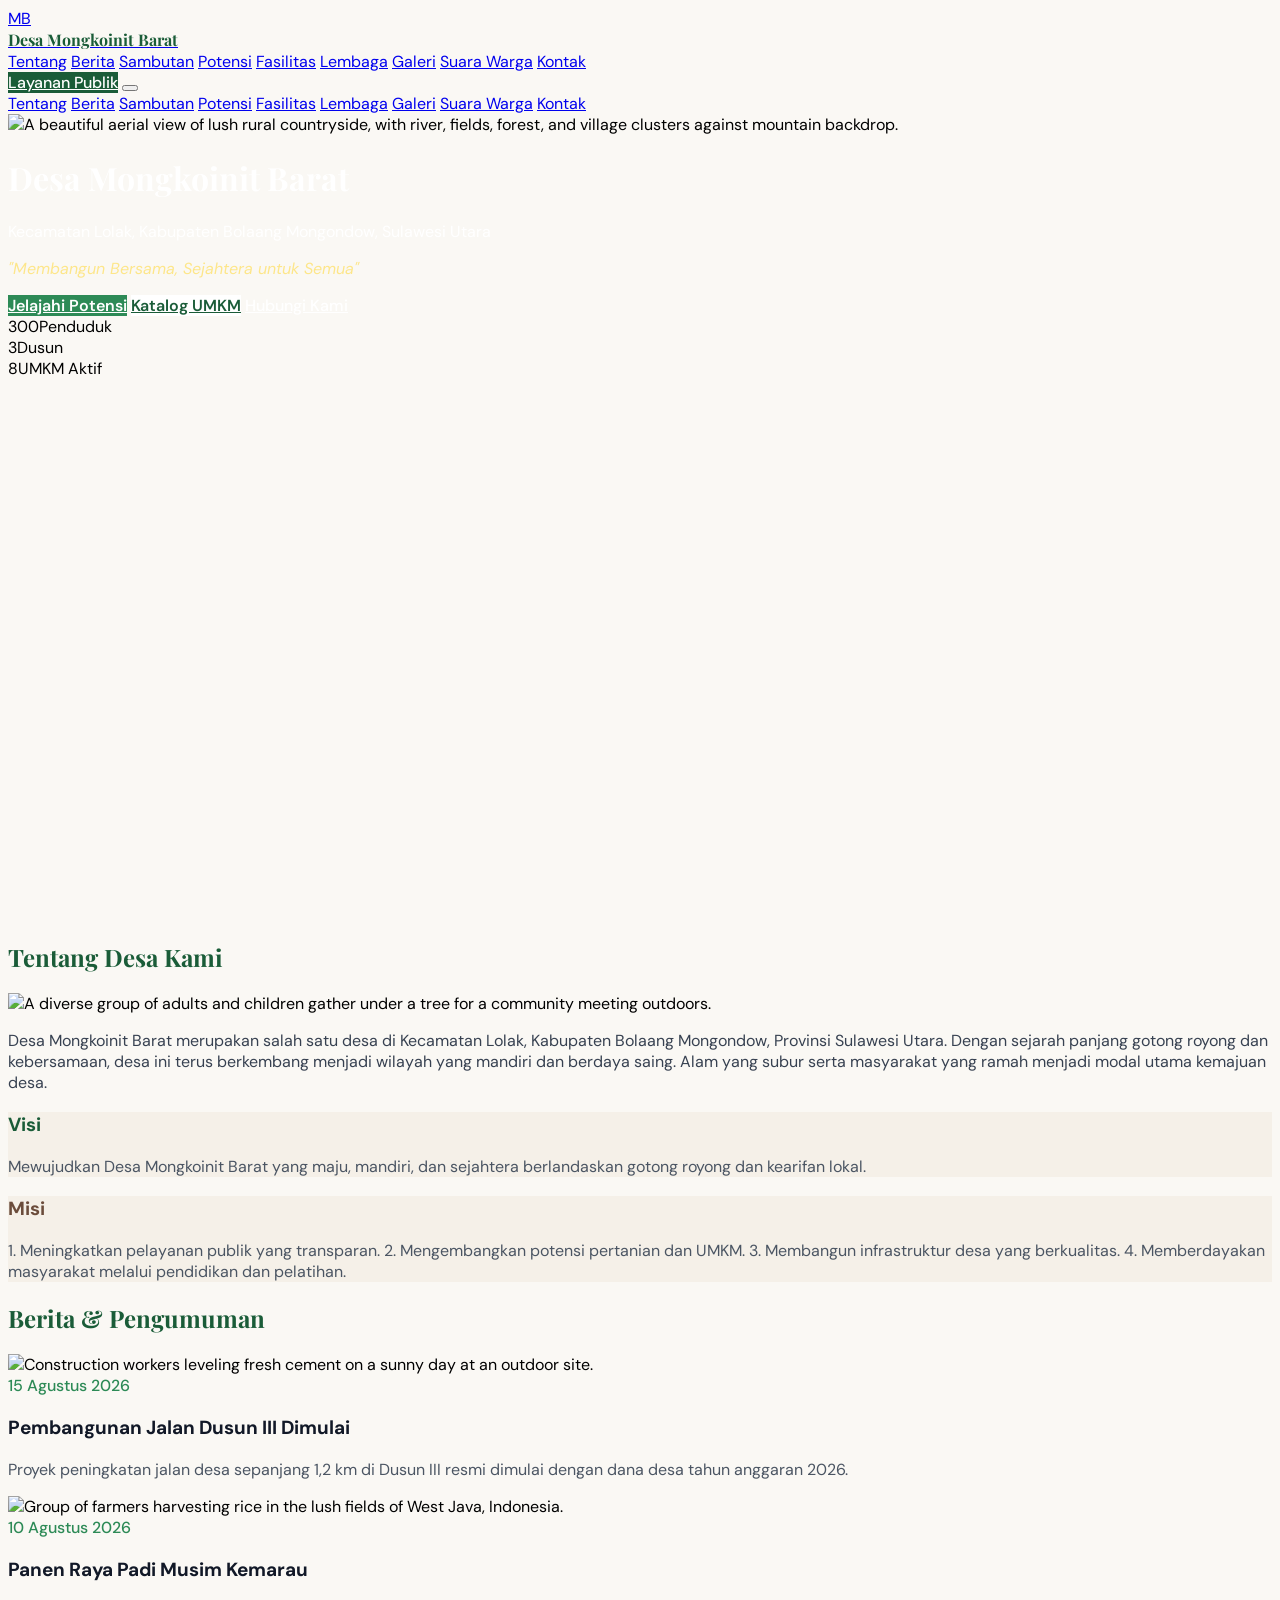
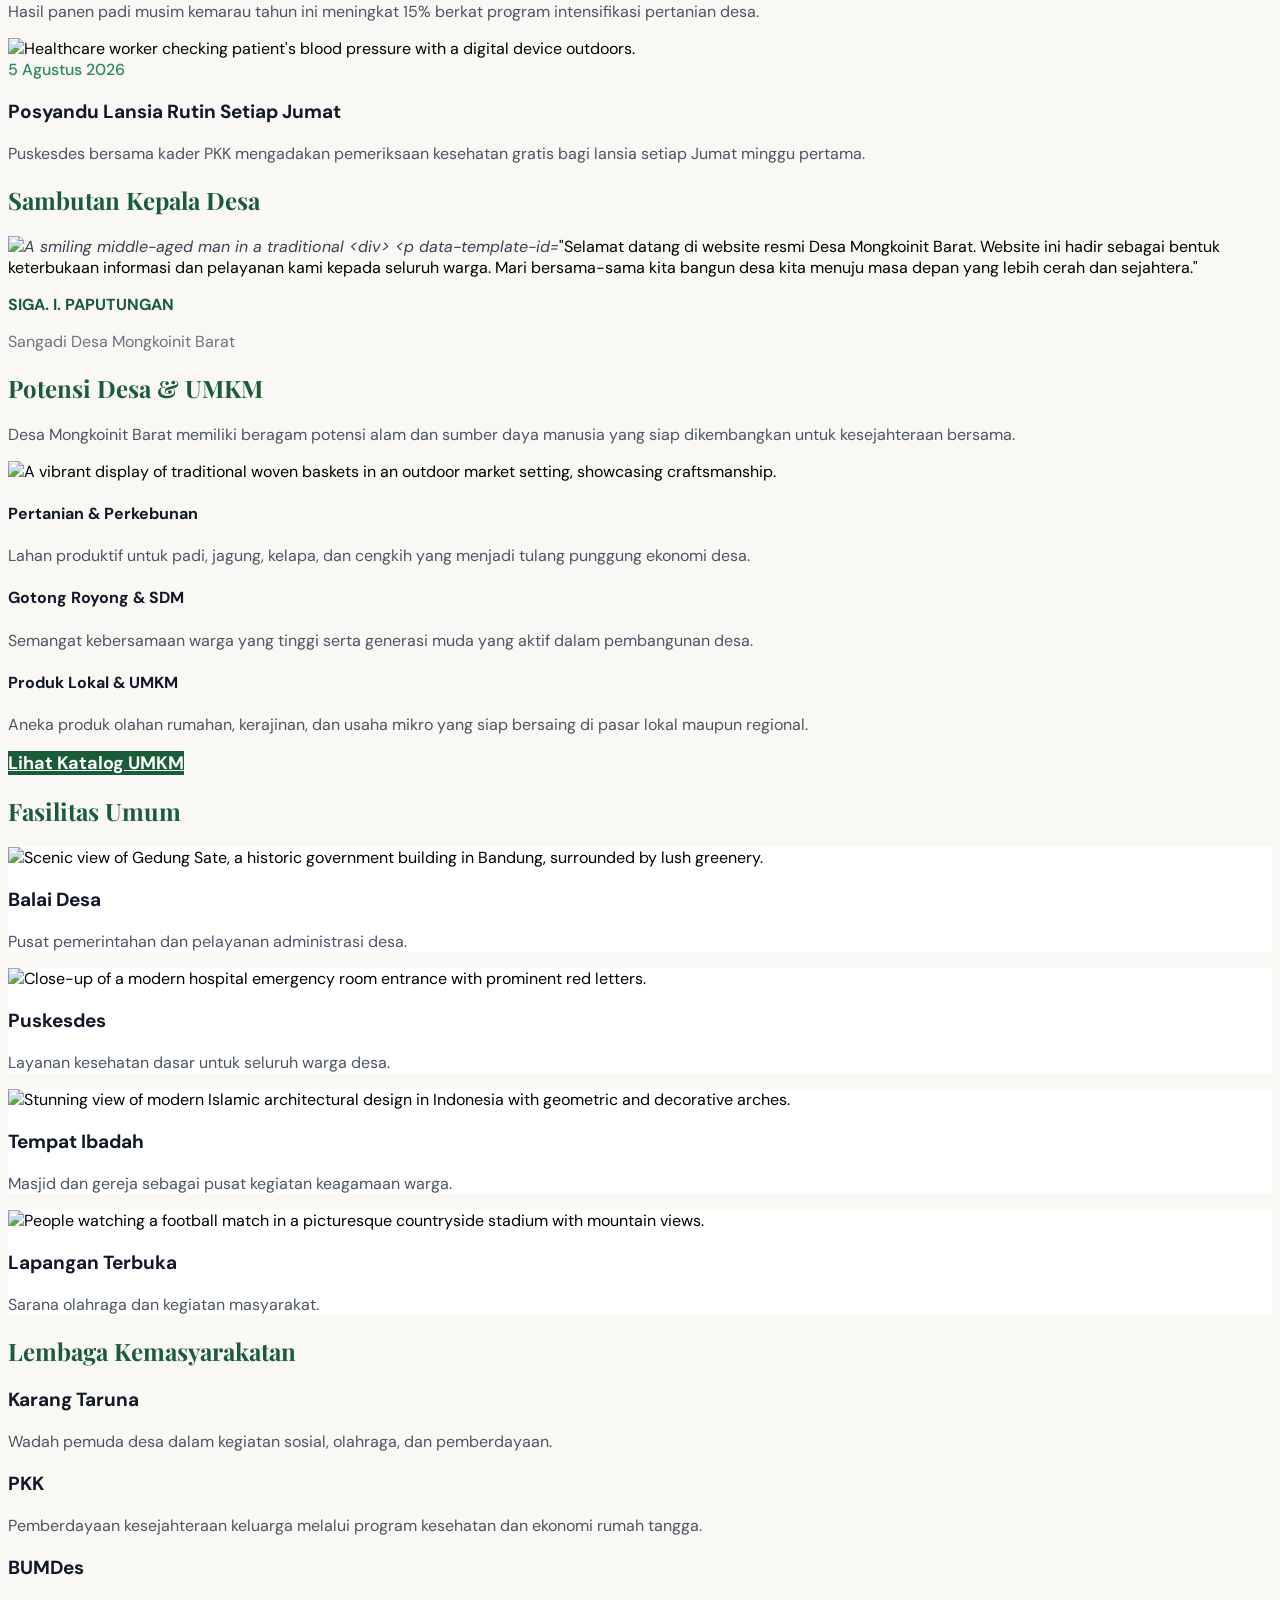
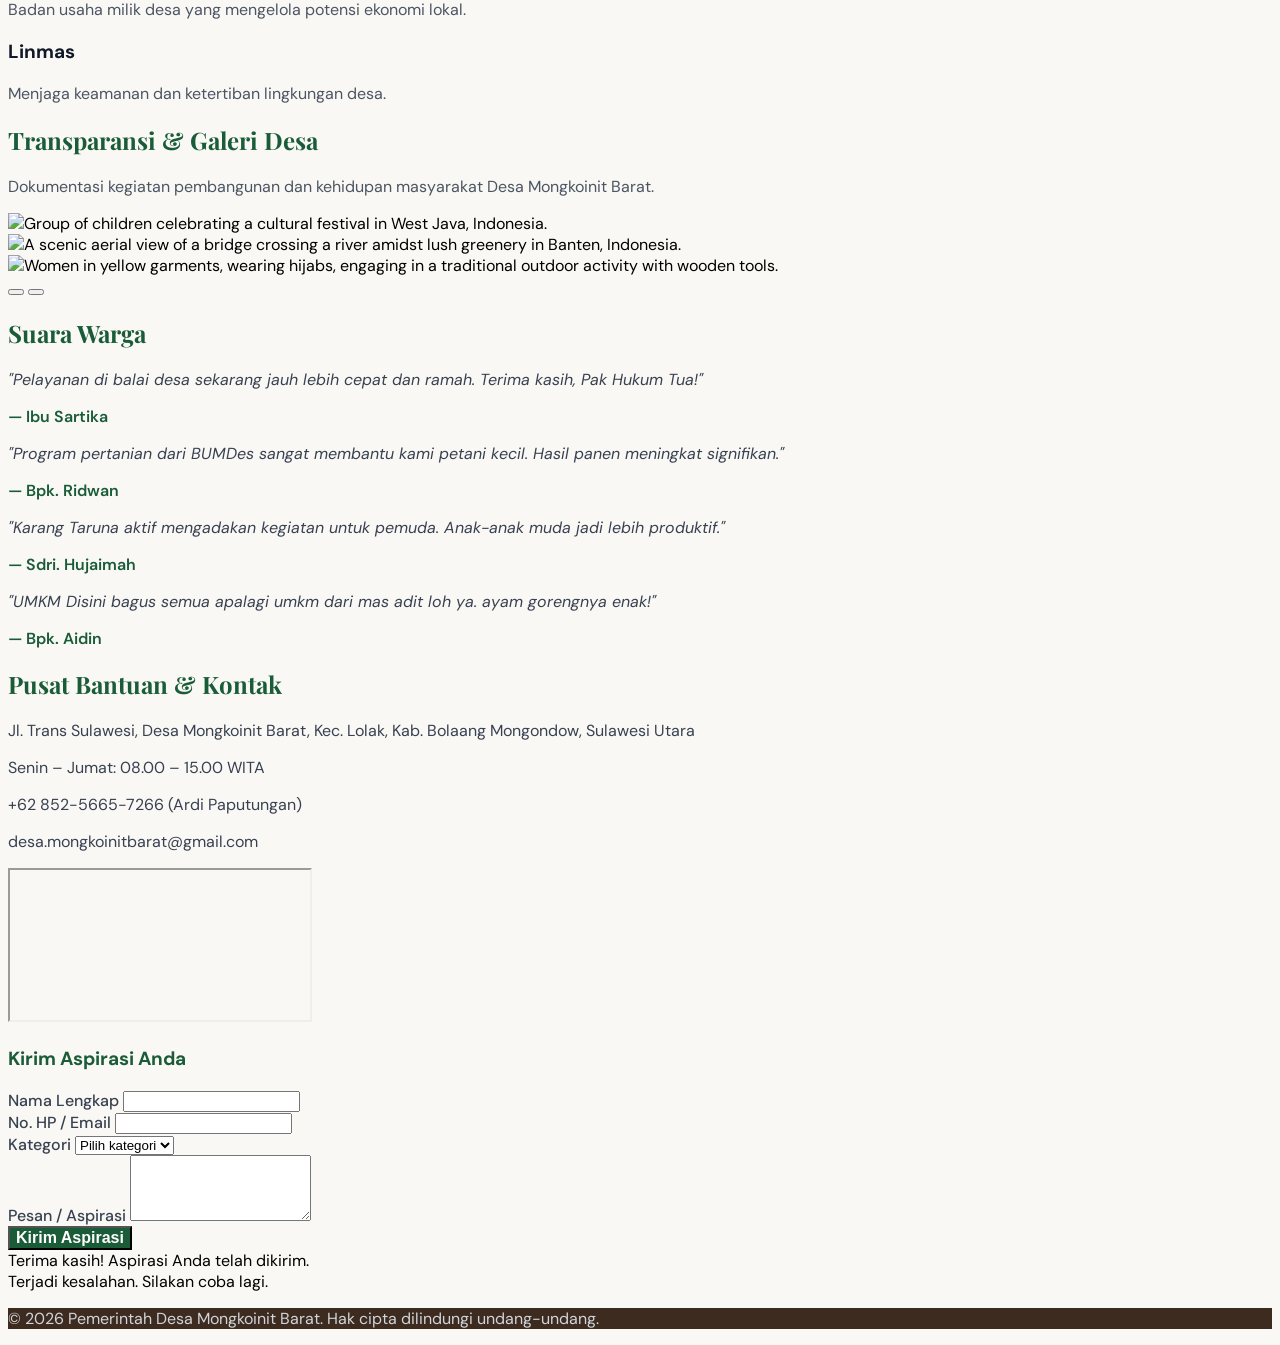
==== commit 2a5ee5ce: "keisengan kecil adit dan aidin" ====
--- a/index.html
+++ b/index.html
@@ -262,6 +262,10 @@
        <p data-template-id="testi-quote-3" class="canva-text text-gray-700 italic mb-4" style="color: rgb(55, 65, 81); font-weight: 400; font-style: italic; font-size: 16px;">"Karang Taruna aktif mengadakan kegiatan untuk pemuda. Anak-anak muda jadi lebih produktif."</p>
        <p data-template-id="testi-name-3" class="canva-text font-bold text-forest text-sm" style="color: rgb(26, 92, 56); font-weight: 600; font-style: normal; font-size: 16px;">— Sdri. Hujaimah</p>
       </div>
+      <div data-template-id="testi-card-3" class="canva-card bg-cream p-6 rounded-2xl shadow" style="background: rgb(250, 248, 244);">
+       <p data-template-id="testi-quote-3" class="canva-text text-gray-700 italic mb-4" style="color: rgb(55, 65, 81); font-weight: 400; font-style: italic; font-size: 16px;">"UMKM Disini bagus semua apalagi umkm dari mas adit loh ya. ayam gorengnya enak!"</p>
+       <p data-template-id="testi-name-3" class="canva-text font-bold text-forest text-sm" style="color: rgb(26, 92, 56); font-weight: 600; font-style: normal; font-size: 16px;">— Bpk. Aidin</p>
+      </div>
      </div>
     </div>
    </section><!-- Kontak -->
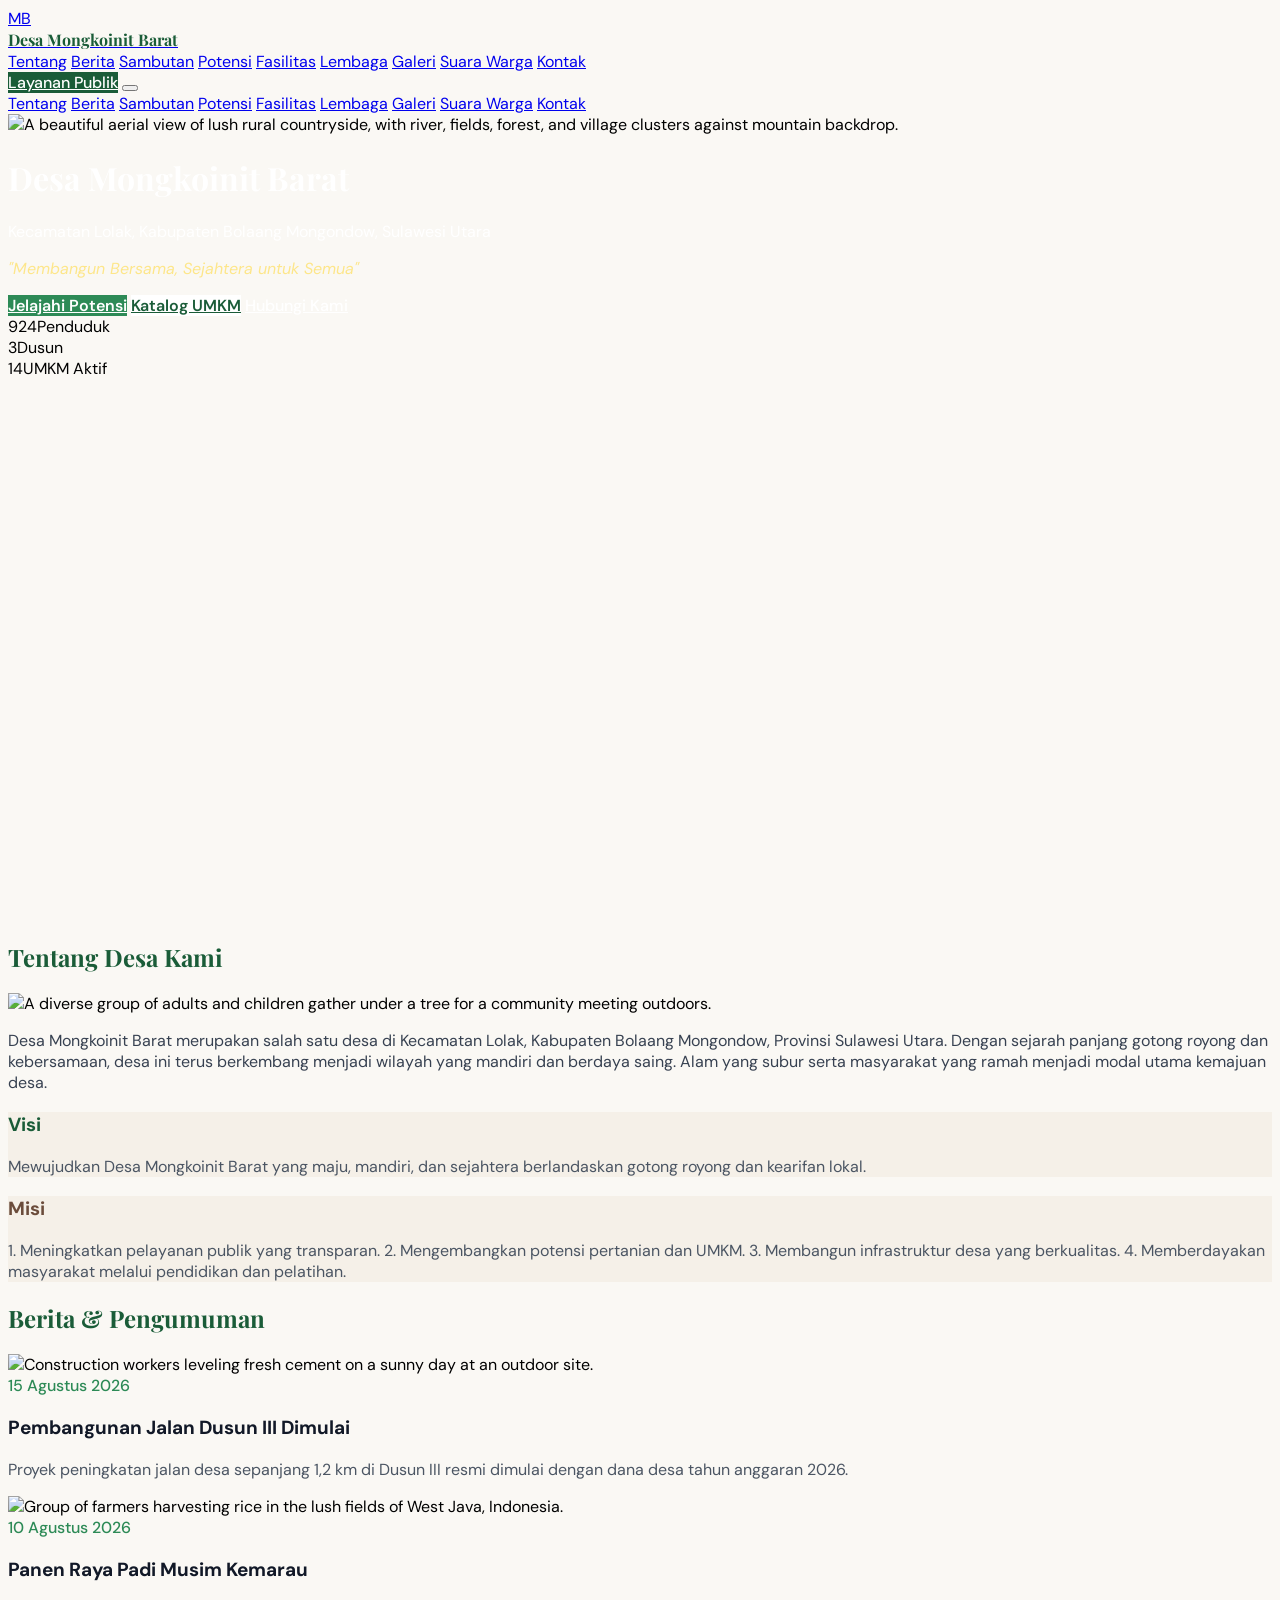
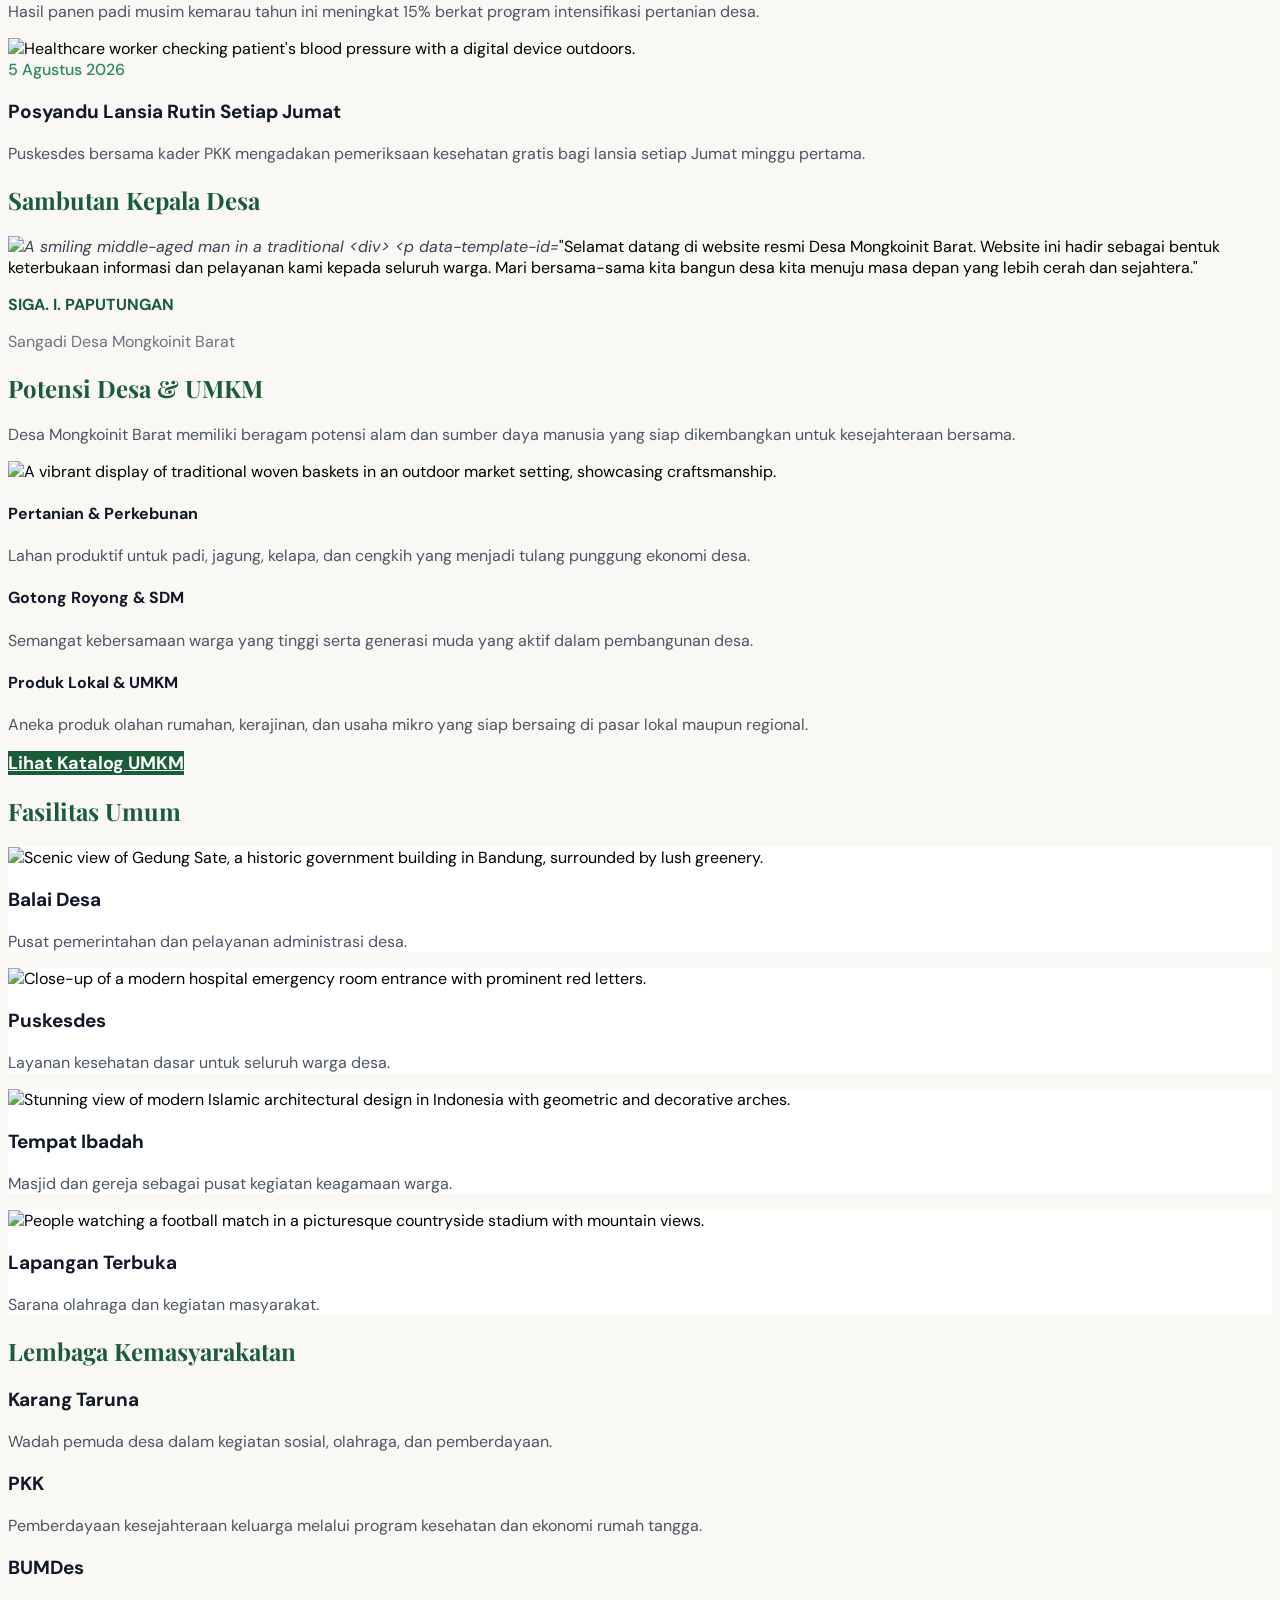
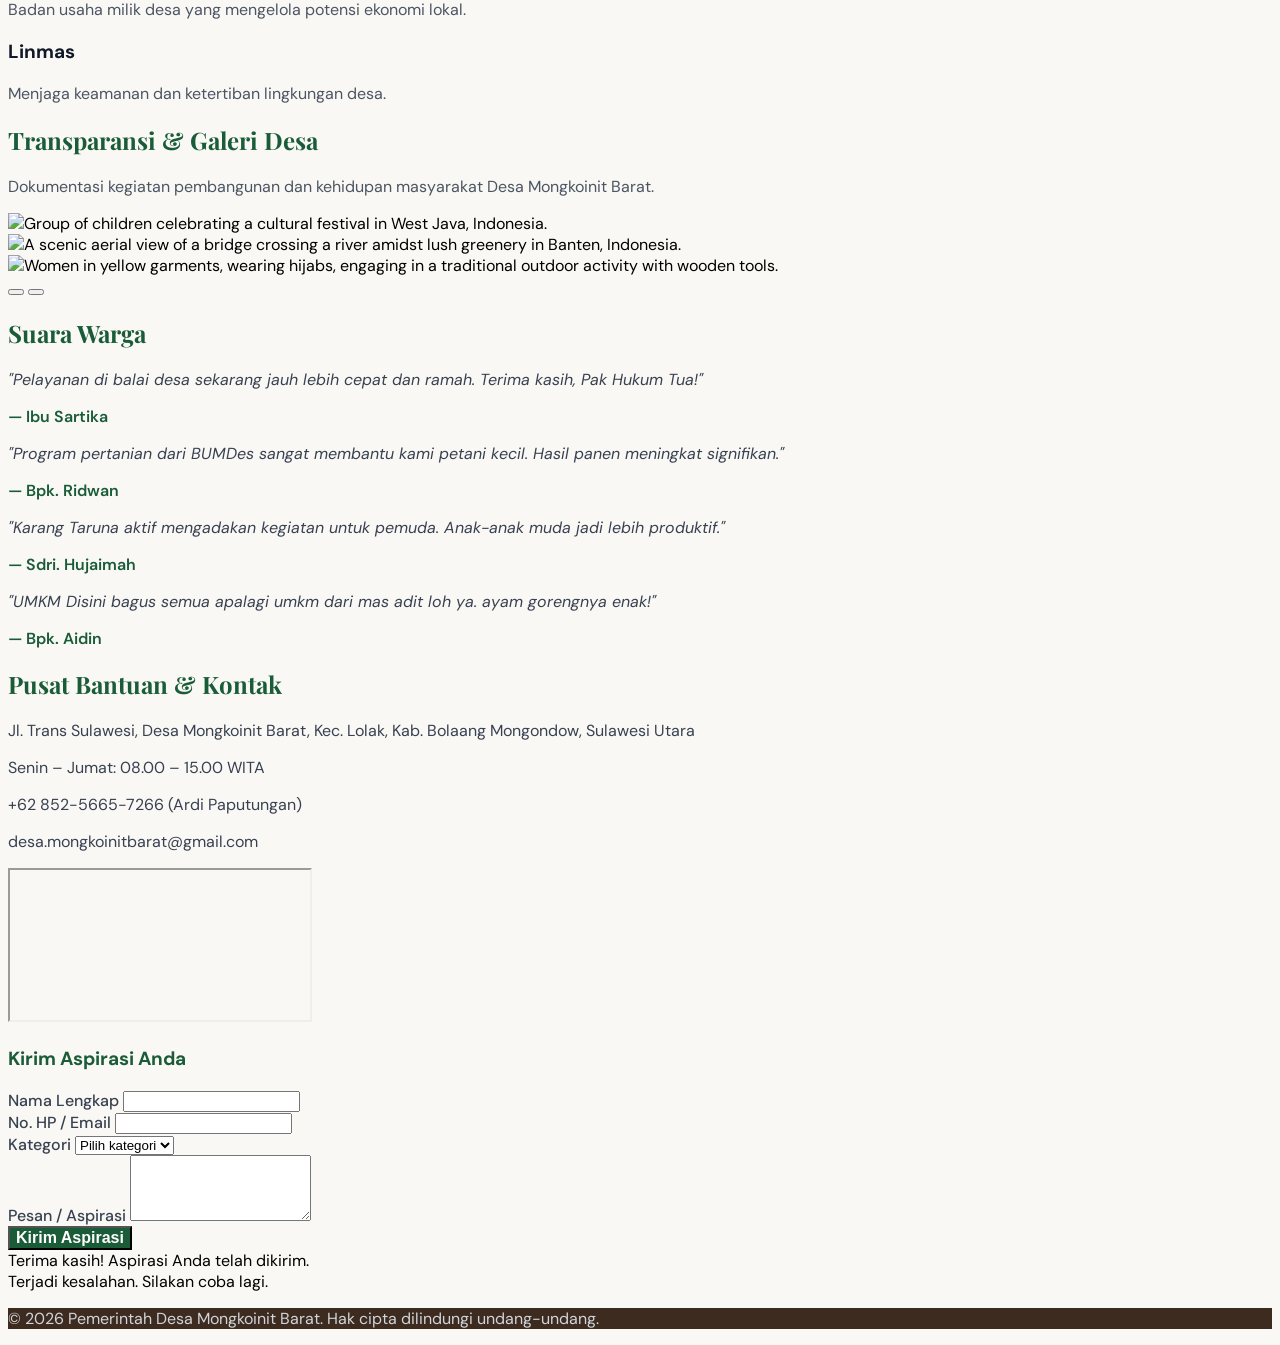
==== commit 27ee220e: "perubahan jumlah pe nduduk dan jumlah umkm aktif" ====
--- a/index.html
+++ b/index.html
@@ -53,13 +53,13 @@
     </div>
     <div class="mt-10 flex gap-8 text-white text-center">
      <div>
-      <span class="block text-3xl font-bold">300</span><span class="text-sm text-white/80">Penduduk</span>
+      <span class="block text-3xl font-bold">924</span><span class="text-sm text-white/80">Penduduk</span>
      </div>
      <div>
       <span class="block text-3xl font-bold">3</span><span class="text-sm text-white/80">Dusun</span>
      </div>
      <div>
-      <span class="block text-3xl font-bold">8</span><span class="text-sm text-white/80">UMKM Aktif</span>
+      <span class="block text-3xl font-bold">14</span><span class="text-sm text-white/80">UMKM Aktif</span>
      </div>
     </div>
    </div>
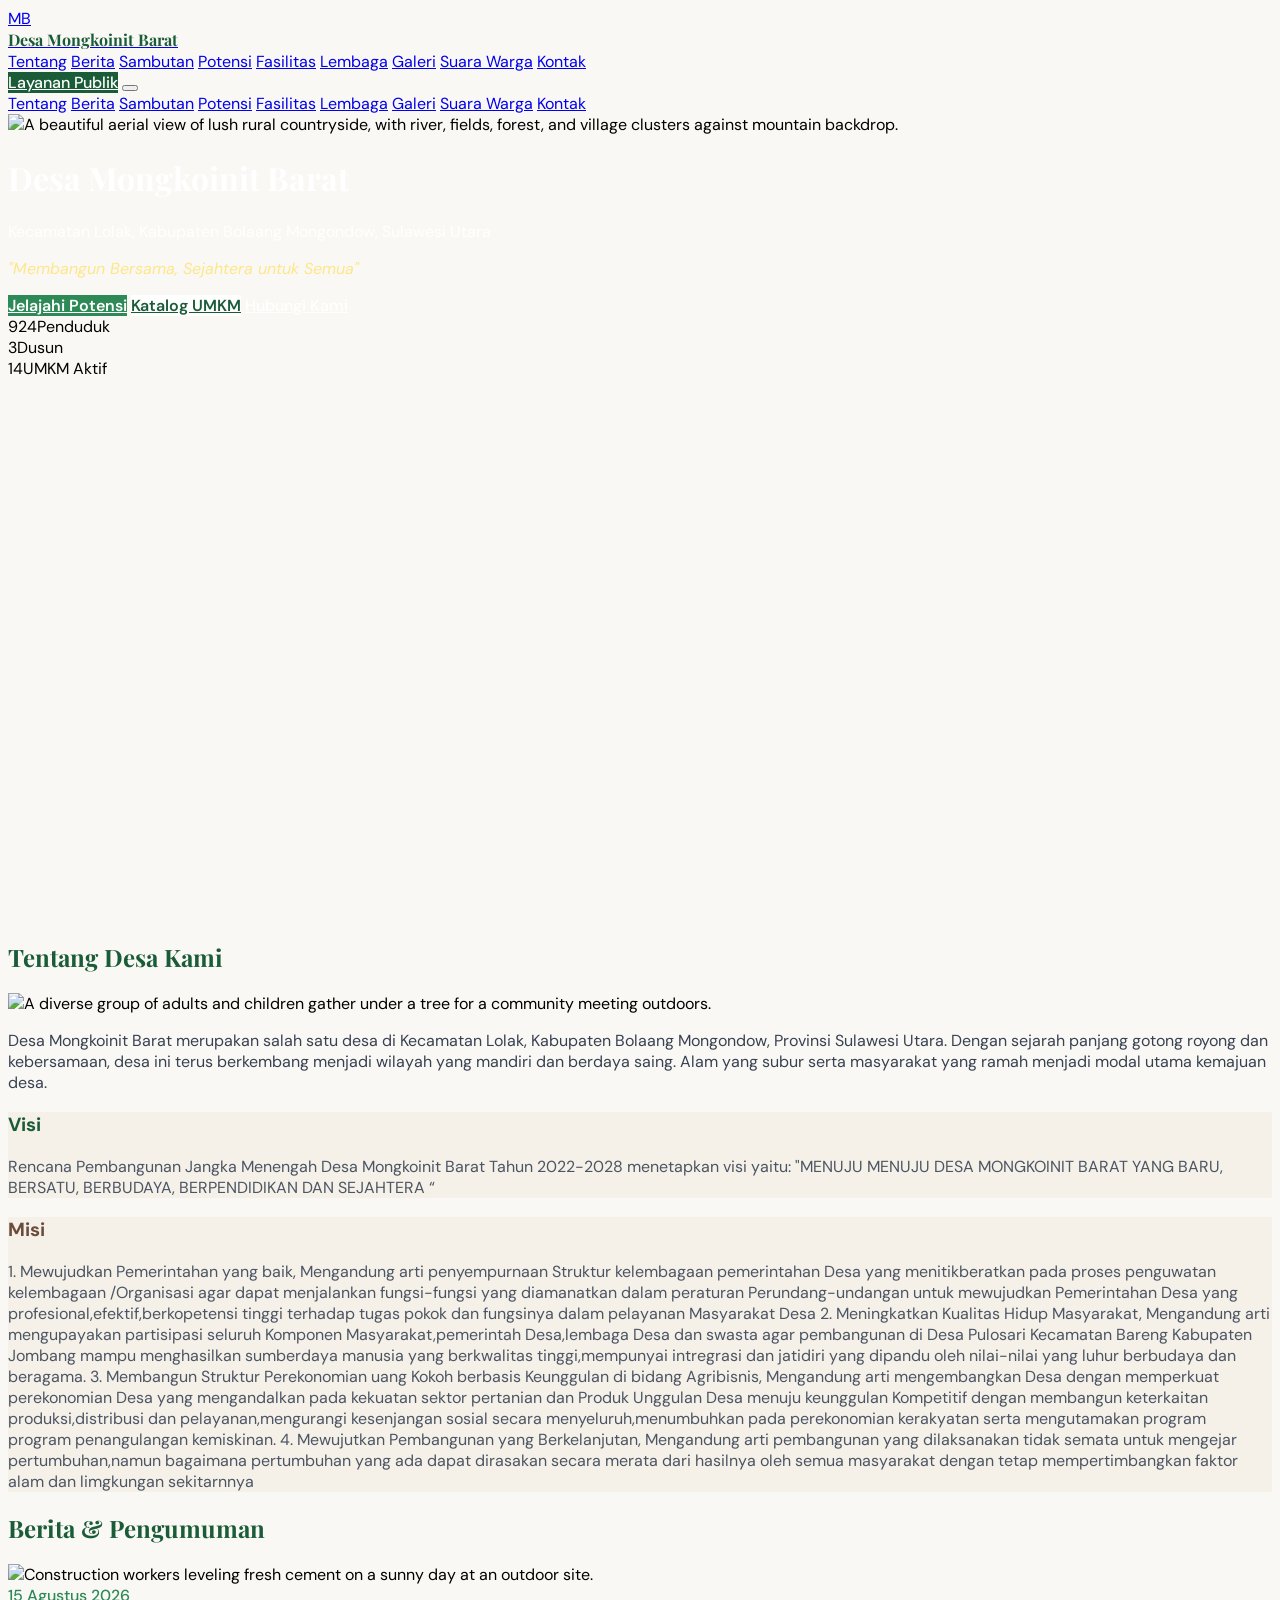
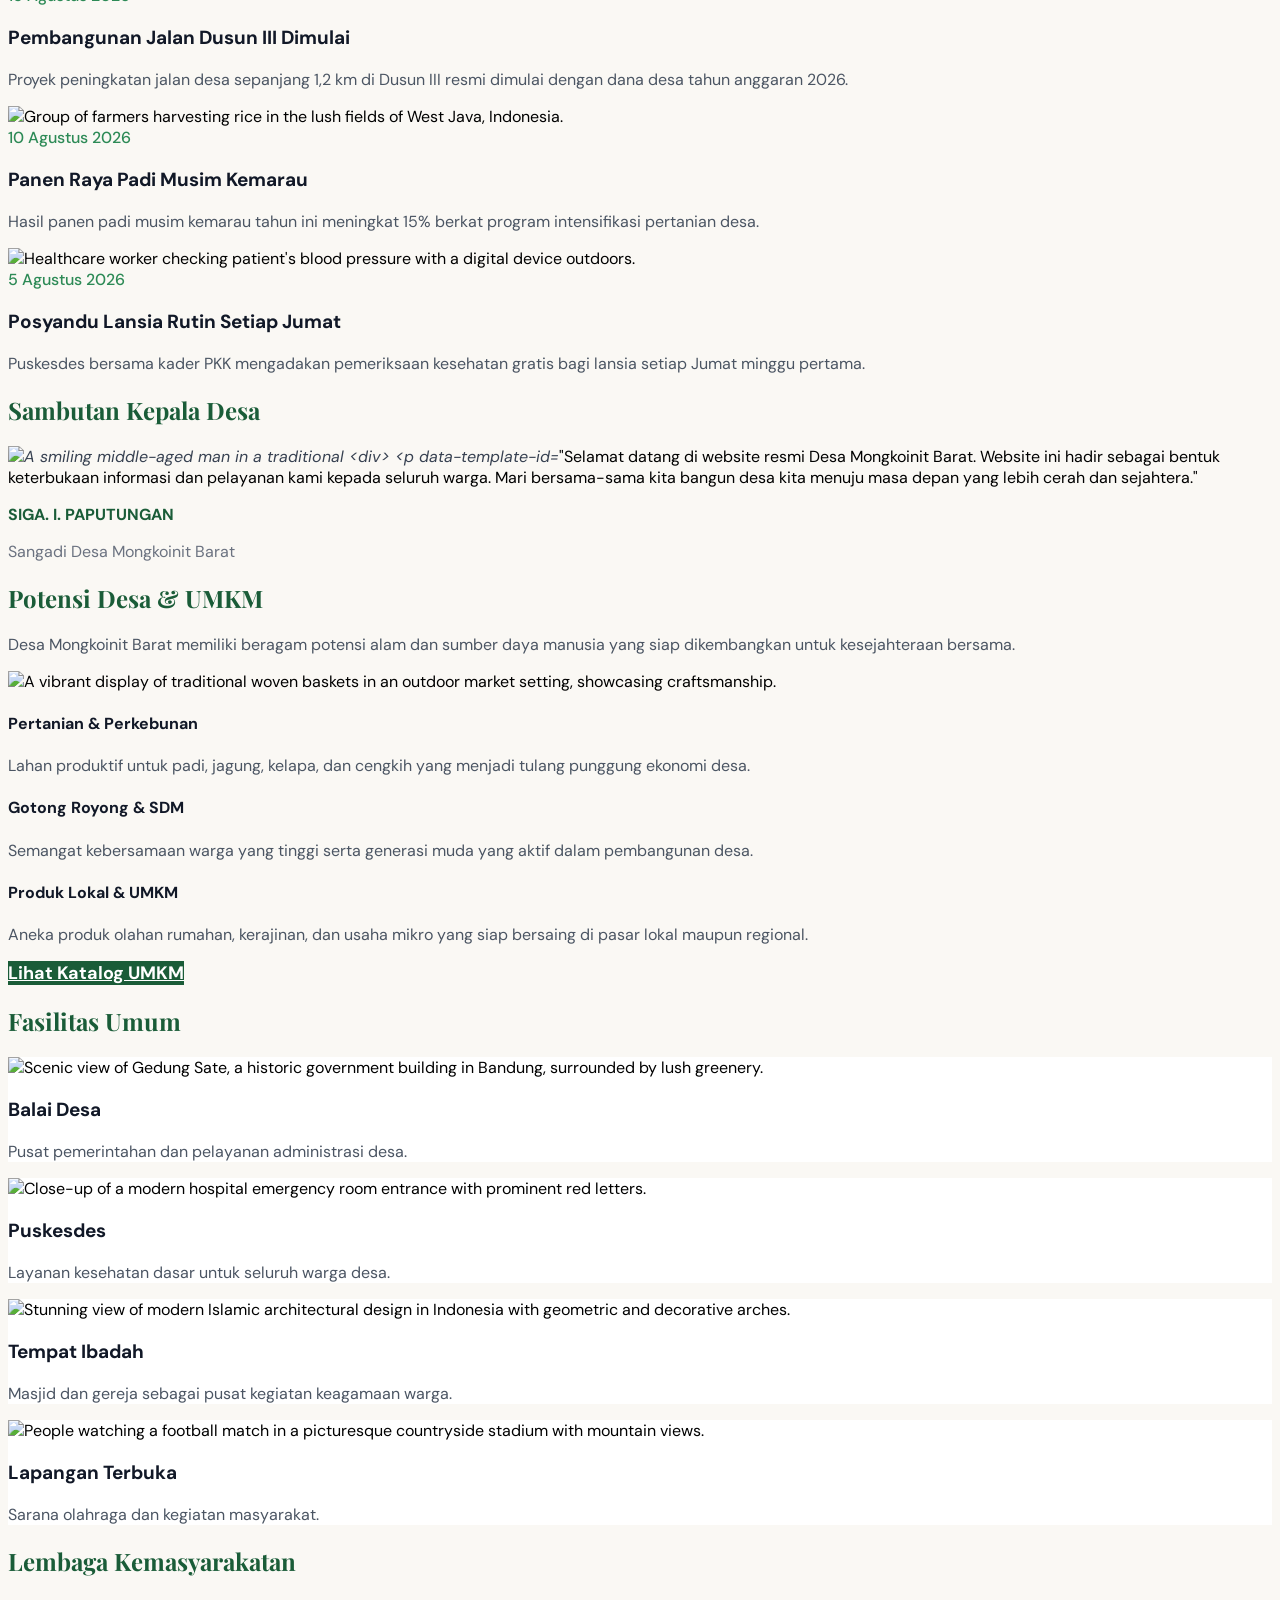
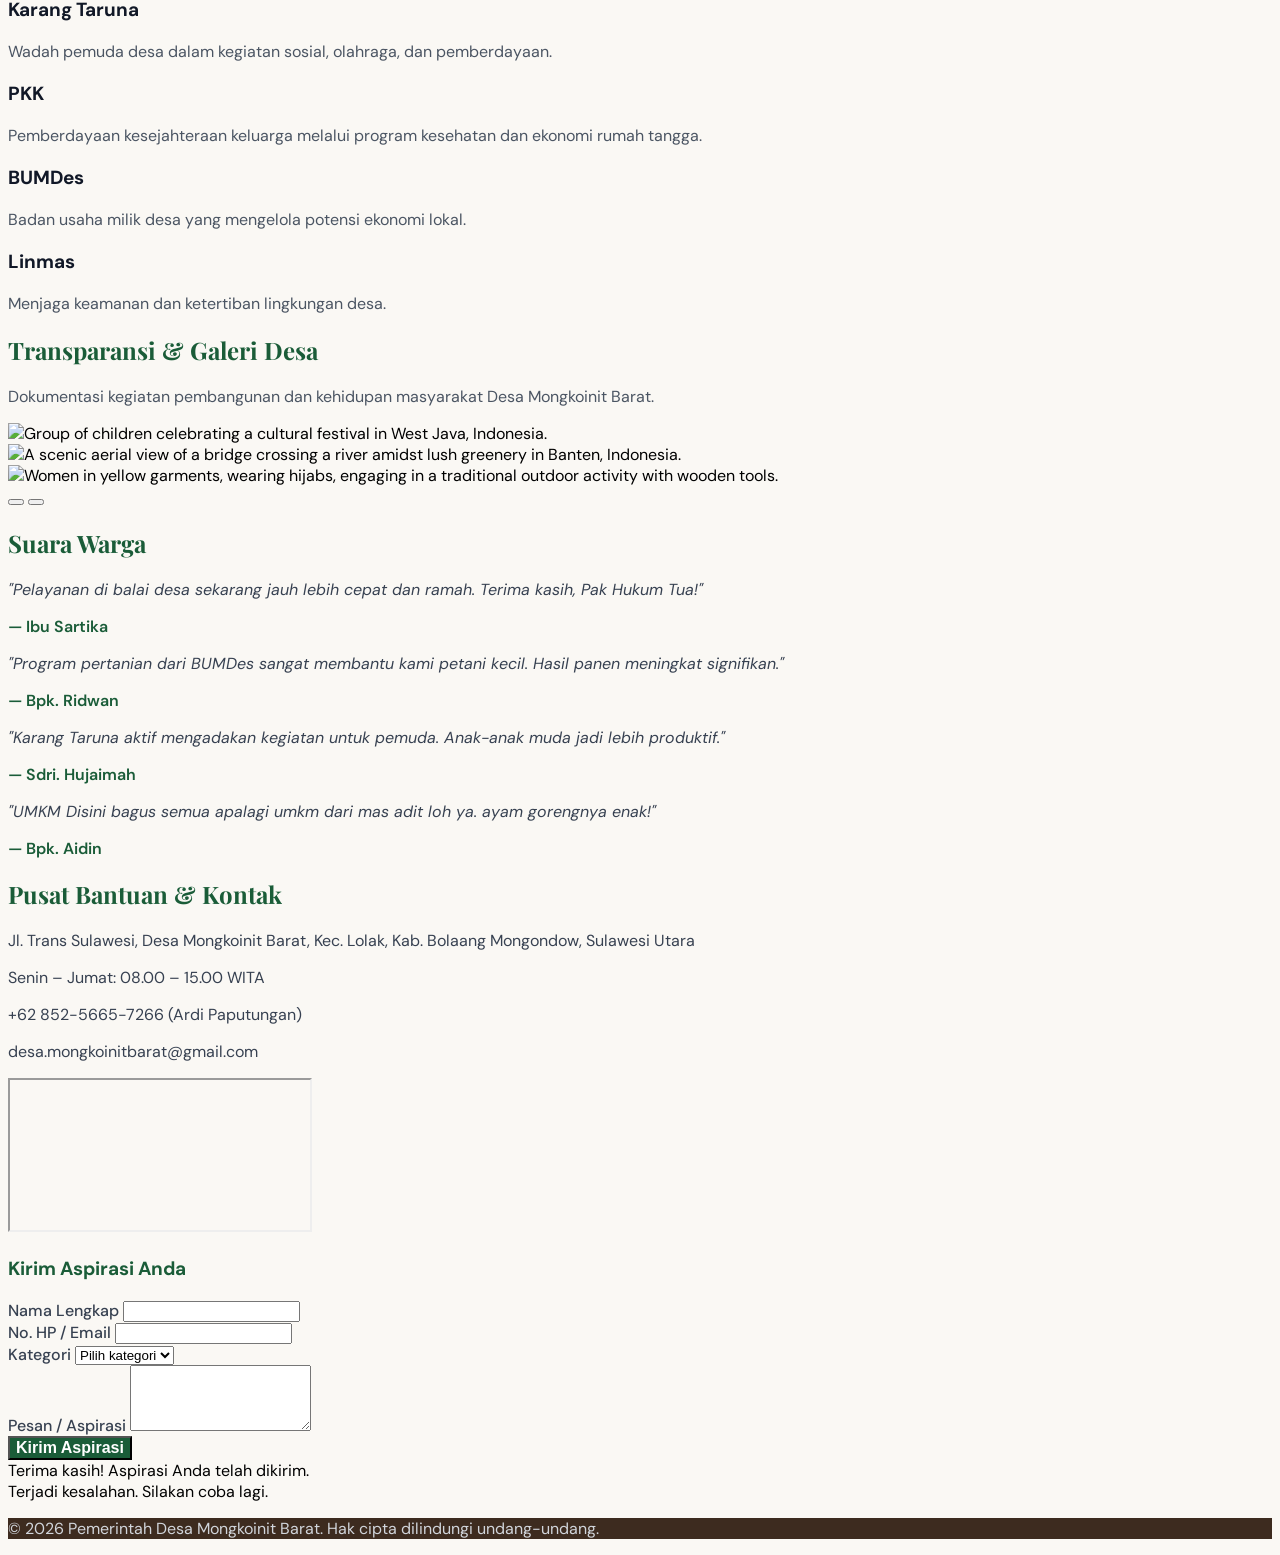
==== commit 6fca839a: "VIsi Dan Misi Yg Diubah" ====
--- a/index.html
+++ b/index.html
@@ -75,11 +75,17 @@
        <p data-template-id="tentang-desc" class="canva-text text-gray-700 leading-relaxed" style="color: rgb(55, 65, 81); font-weight: 400; font-style: normal; font-size: 16px;">Desa Mongkoinit Barat merupakan salah satu desa di Kecamatan Lolak, Kabupaten Bolaang Mongondow, Provinsi Sulawesi Utara. Dengan sejarah panjang gotong royong dan kebersamaan, desa ini terus berkembang menjadi wilayah yang mandiri dan berdaya saing. Alam yang subur serta masyarakat yang ramah menjadi modal utama kemajuan desa.</p>
        <div data-template-id="tentang-visi-box" class="canva-card bg-sand p-5 rounded-xl border-l-4 border-forest" style="background: rgb(245, 240, 232);">
         <h3 data-template-id="tentang-visi-title" class="canva-text font-bold text-forest mb-2" style="color: rgb(26, 92, 56); font-weight: 700; font-style: normal; font-size: 19px;">Visi</h3>
-        <p data-template-id="tentang-visi" class="canva-text text-gray-600 text-sm" style="color: rgb(75, 85, 99); font-weight: 400; font-style: normal; font-size: 16px;">Mewujudkan Desa Mongkoinit Barat yang maju, mandiri, dan sejahtera berlandaskan gotong royong dan kearifan lokal.</p>
+        <p data-template-id="tentang-visi" class="canva-text text-gray-600 text-sm" style="color: rgb(75, 85, 99); font-weight: 400; font-style: normal; font-size: 16px;">Rencana Pembangunan Jangka Menengah Desa Mongkoinit Barat Tahun 2022-2028 menetapkan visi yaitu: "MENUJU MENUJU DESA MONGKOINIT BARAT YANG BARU, BERSATU, BERBUDAYA, BERPENDIDIKAN DAN SEJAHTERA “</p>
        </div>
        <div data-template-id="tentang-misi-box" class="canva-card bg-sand p-5 rounded-xl border-l-4 border-earth" style="background: rgb(245, 240, 232);">
         <h3 data-template-id="tentang-misi-title" class="canva-text font-bold text-earth mb-2" style="color: rgb(107, 76, 59); font-weight: 700; font-style: normal; font-size: 19px;">Misi</h3>
-        <p data-template-id="tentang-misi" class="canva-text text-gray-600 text-sm" style="color: rgb(75, 85, 99); font-weight: 400; font-style: normal; font-size: 16px;">1. Meningkatkan pelayanan publik yang transparan. 2. Mengembangkan potensi pertanian dan UMKM. 3. Membangun infrastruktur desa yang berkualitas. 4. Memberdayakan masyarakat melalui pendidikan dan pelatihan.</p>
+        <p data-template-id="tentang-misi" class="canva-text text-gray-600 text-sm" style="color: rgb(75, 85, 99); font-weight: 400; font-style: normal; font-size: 16px;">1. Mewujudkan Pemerintahan yang baik, Mengandung arti penyempurnaan Struktur kelembagaan pemerintahan Desa yang menitikberatkan pada proses penguwatan   kelembagaan /Organisasi agar dapat menjalankan fungsi-fungsi yang diamanatkan dalam peraturan Perundang-undangan untuk mewujudkan Pemerintahan Desa yang profesional,efektif,berkopetensi tinggi terhadap tugas pokok dan fungsinya dalam pelayanan Masyarakat Desa
+2. Meningkatkan Kualitas Hidup Masyarakat, Mengandung arti   mengupayakan partisipasi seluruh Komponen Masyarakat,pemerintah Desa,lembaga Desa dan swasta agar pembangunan di Desa Pulosari Kecamatan Bareng Kabupaten Jombang mampu menghasilkan sumberdaya manusia yang berkwalitas tinggi,mempunyai intregrasi dan jatidiri yang dipandu oleh nilai-nilai yang luhur berbudaya dan beragama.
+
+3. Membangun Struktur Perekonomian uang Kokoh berbasis Keunggulan di bidang  Agribisnis,  Mengandung  arti  mengembangkan  Desa  dengan  memperkuat perekonomian Desa yang mengandalkan pada kekuatan sektor pertanian dan Produk Unggulan   Desa   menuju   keunggulan   Kompetitif   dengan   membangun   keterkaitan produksi,distribusi      dan      pelayanan,mengurangi      kesenjangan      sosial      secara
+menyeluruh,menumbuhkan pada perekonomian kerakyatan serta mengutamakan program program penangulangan kemiskinan.
+4.	Mewujutkan    Pembangunan    yang    Berkelanjutan,    Mengandung    arti pembangunan yang dilaksanakan tidak semata untuk mengejar pertumbuhan,namun bagaimana pertumbuhan yang ada dapat dirasakan secara merata dari hasilnya oleh semua masyarakat dengan tetap mempertimbangkan faktor alam dan limgkungan sekitarnnya 
+</p>
        </div>
       </div>
      </div>
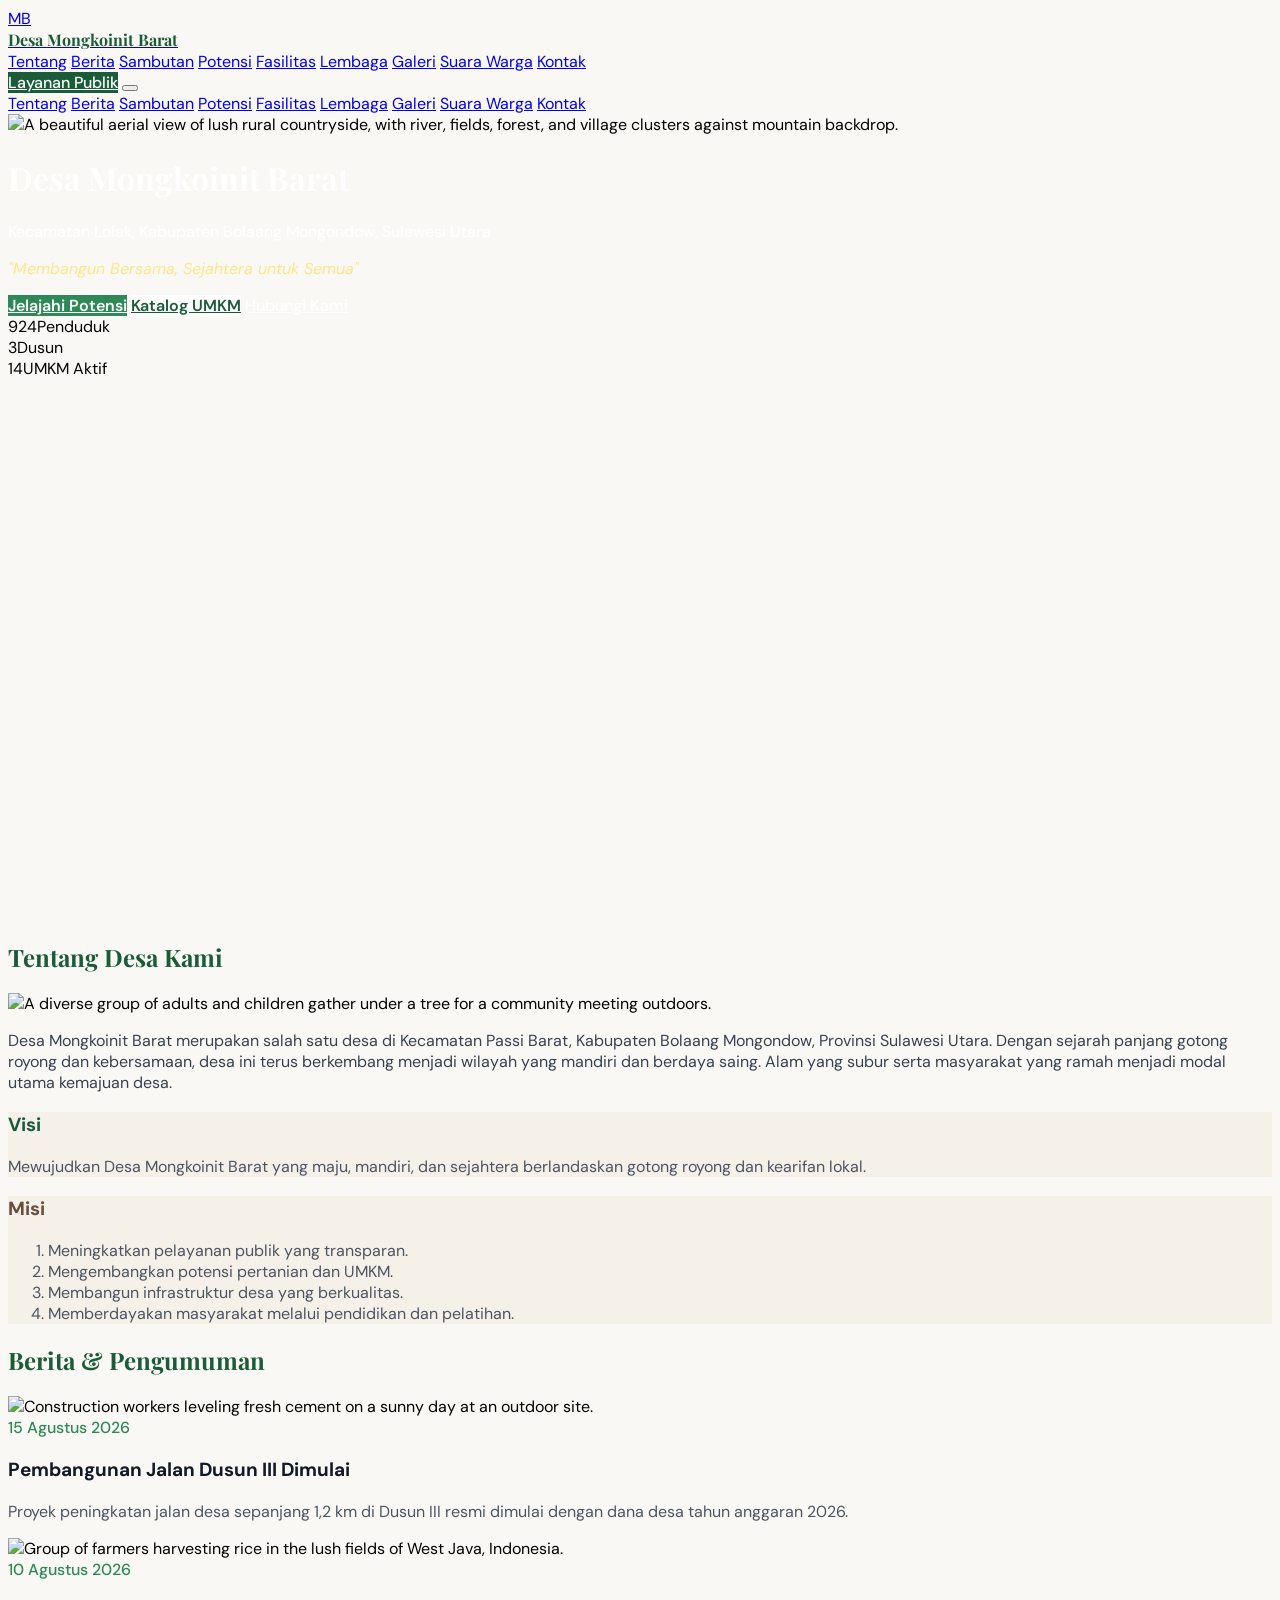
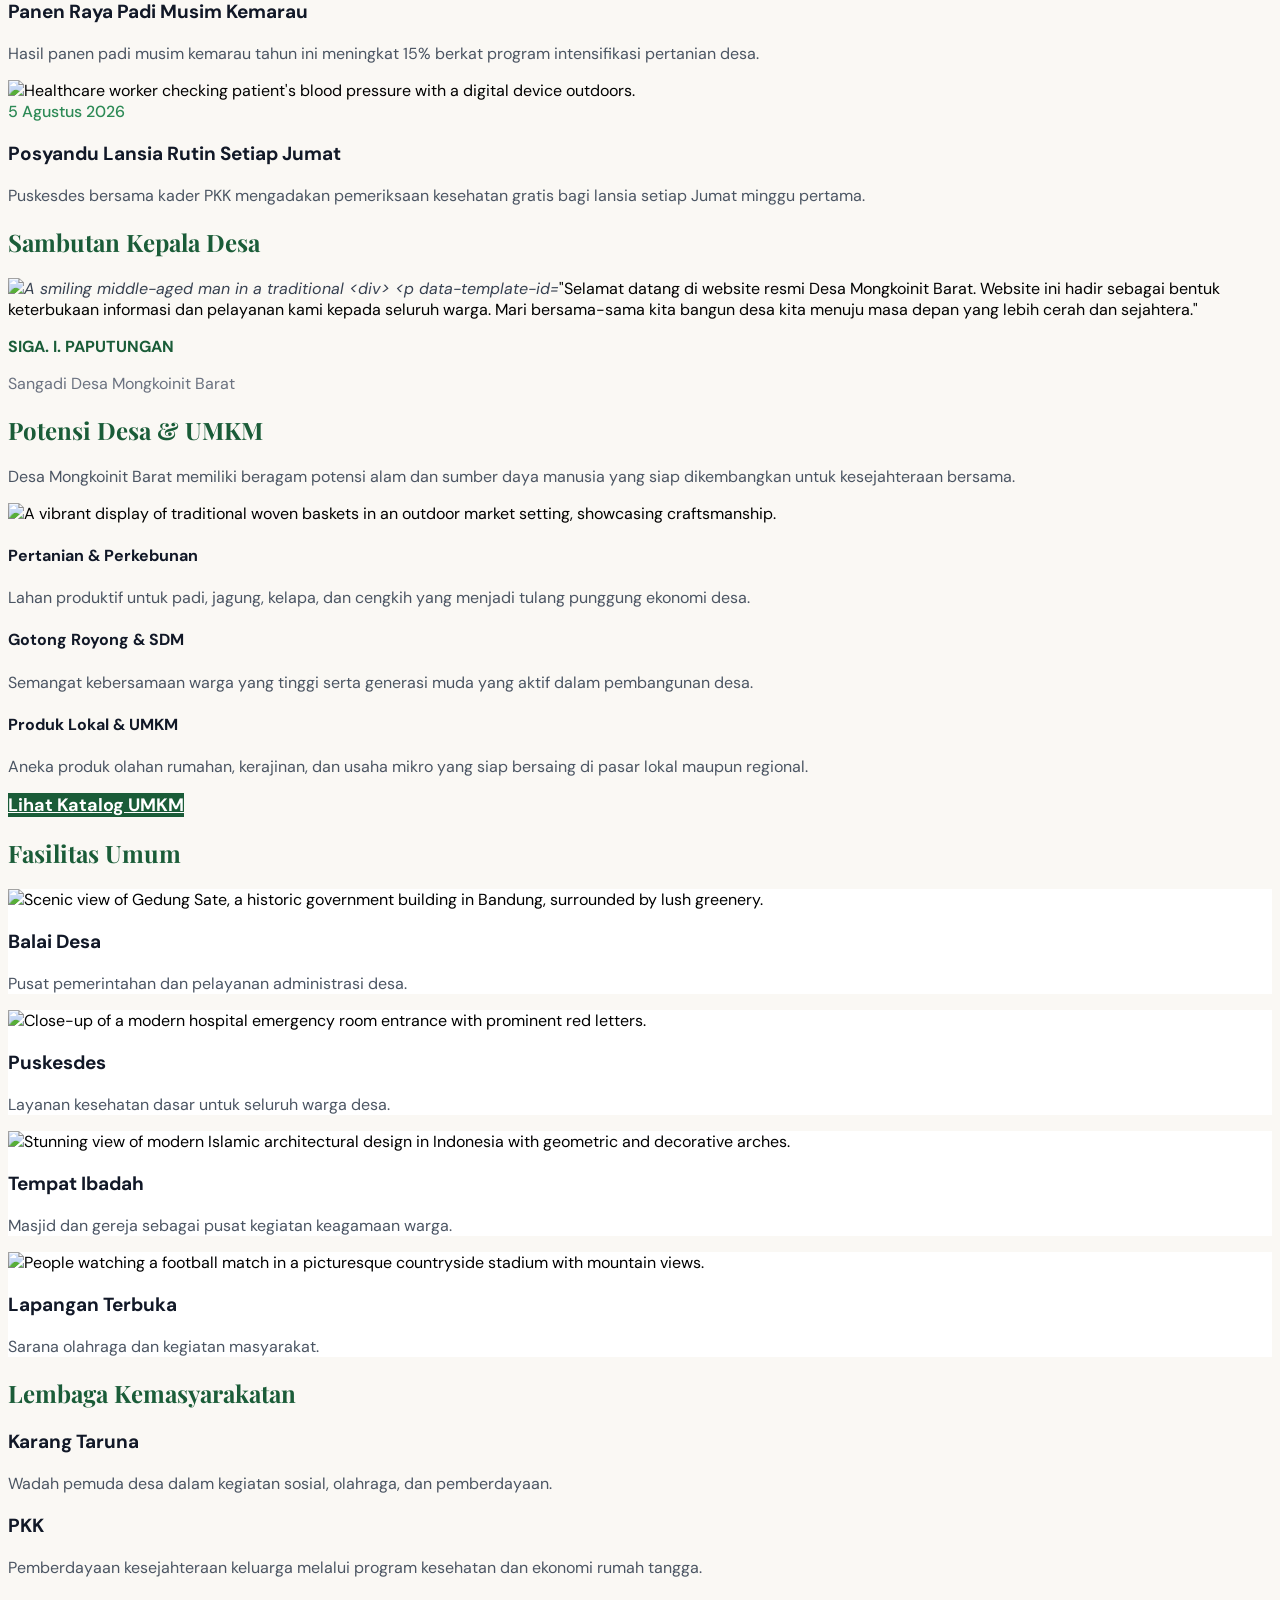
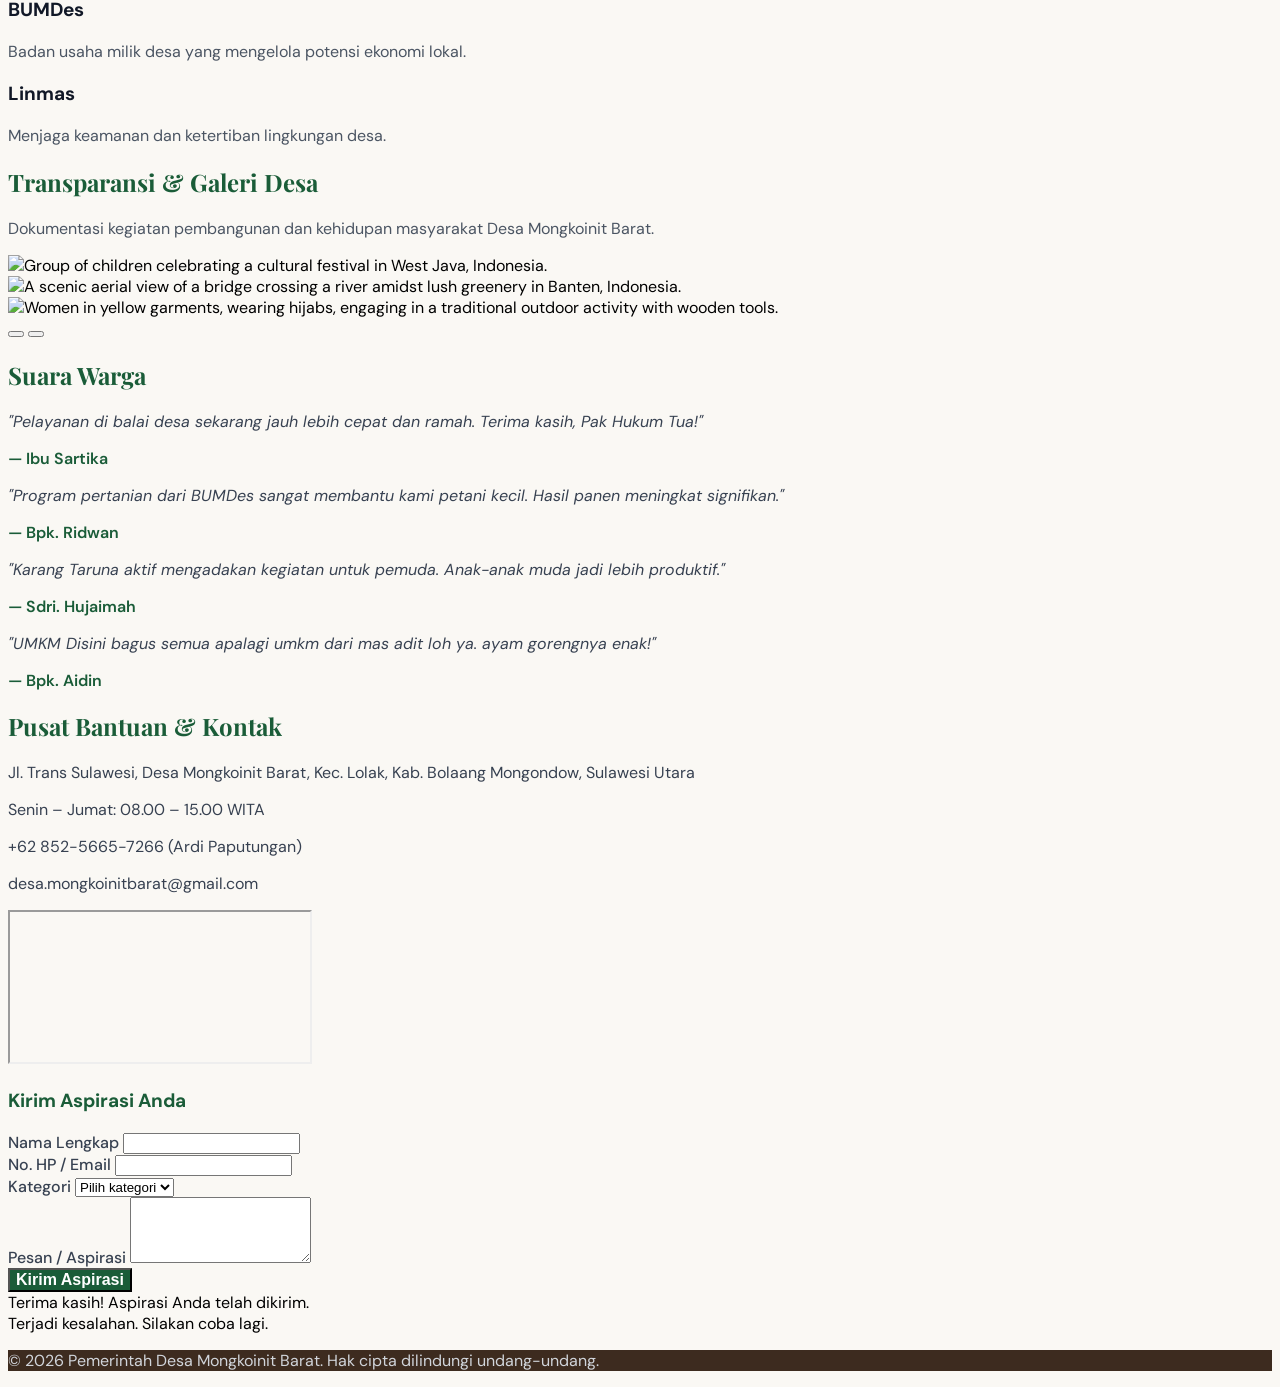
==== commit c6265176: "peyempurnaan bagian visi dan misi" ====
--- a/index.html
+++ b/index.html
@@ -72,23 +72,24 @@
       <div><img data-template-id="tentang-img" class="canva-image w-full h-72 object-cover rounded-2xl shadow-lg" loading="lazy" src="https://images.pexels.com/photos/27471164/pexels-photo-27471164.jpeg?auto=compress&amp;cs=tinysrgb&amp;w=800" alt="A diverse group of adults and children gather under a tree for a community meeting outdoors.">
       </div>
       <div class="space-y-4">
-       <p data-template-id="tentang-desc" class="canva-text text-gray-700 leading-relaxed" style="color: rgb(55, 65, 81); font-weight: 400; font-style: normal; font-size: 16px;">Desa Mongkoinit Barat merupakan salah satu desa di Kecamatan Lolak, Kabupaten Bolaang Mongondow, Provinsi Sulawesi Utara. Dengan sejarah panjang gotong royong dan kebersamaan, desa ini terus berkembang menjadi wilayah yang mandiri dan berdaya saing. Alam yang subur serta masyarakat yang ramah menjadi modal utama kemajuan desa.</p>
+       <p data-template-id="tentang-desc" class="canva-text text-gray-700 leading-relaxed" style="color: rgb(55, 65, 81); font-weight: 400; font-style: normal; font-size: 16px;">Desa Mongkoinit Barat merupakan salah satu desa di Kecamatan Passi Barat, Kabupaten Bolaang Mongondow, Provinsi Sulawesi Utara. Dengan sejarah panjang gotong royong dan kebersamaan, desa ini terus berkembang menjadi wilayah yang mandiri dan berdaya saing. Alam yang subur serta masyarakat yang ramah menjadi modal utama kemajuan desa.</p>
+       
        <div data-template-id="tentang-visi-box" class="canva-card bg-sand p-5 rounded-xl border-l-4 border-forest" style="background: rgb(245, 240, 232);">
         <h3 data-template-id="tentang-visi-title" class="canva-text font-bold text-forest mb-2" style="color: rgb(26, 92, 56); font-weight: 700; font-style: normal; font-size: 19px;">Visi</h3>
-        <p data-template-id="tentang-visi" class="canva-text text-gray-600 text-sm" style="color: rgb(75, 85, 99); font-weight: 400; font-style: normal; font-size: 16px;">Rencana Pembangunan Jangka Menengah Desa Mongkoinit Barat Tahun 2022-2028 menetapkan visi yaitu: "MENUJU MENUJU DESA MONGKOINIT BARAT YANG BARU, BERSATU, BERBUDAYA, BERPENDIDIKAN DAN SEJAHTERA “</p>
-       </div>
+        <p data-template-id="tentang-visi" class="canva-text text-gray-600 text-sm" style="color: rgb(75, 85, 99); font-weight: 400; font-style: normal; font-size: 16px;">Mewujudkan Desa Mongkoinit Barat yang maju, mandiri, dan sejahtera berlandaskan gotong royong dan kearifan lokal.</p>
+       </div>
+       
        <div data-template-id="tentang-misi-box" class="canva-card bg-sand p-5 rounded-xl border-l-4 border-earth" style="background: rgb(245, 240, 232);">
         <h3 data-template-id="tentang-misi-title" class="canva-text font-bold text-earth mb-2" style="color: rgb(107, 76, 59); font-weight: 700; font-style: normal; font-size: 19px;">Misi</h3>
-        <p data-template-id="tentang-misi" class="canva-text text-gray-600 text-sm" style="color: rgb(75, 85, 99); font-weight: 400; font-style: normal; font-size: 16px;">1. Mewujudkan Pemerintahan yang baik, Mengandung arti penyempurnaan Struktur kelembagaan pemerintahan Desa yang menitikberatkan pada proses penguwatan   kelembagaan /Organisasi agar dapat menjalankan fungsi-fungsi yang diamanatkan dalam peraturan Perundang-undangan untuk mewujudkan Pemerintahan Desa yang profesional,efektif,berkopetensi tinggi terhadap tugas pokok dan fungsinya dalam pelayanan Masyarakat Desa
-2. Meningkatkan Kualitas Hidup Masyarakat, Mengandung arti   mengupayakan partisipasi seluruh Komponen Masyarakat,pemerintah Desa,lembaga Desa dan swasta agar pembangunan di Desa Pulosari Kecamatan Bareng Kabupaten Jombang mampu menghasilkan sumberdaya manusia yang berkwalitas tinggi,mempunyai intregrasi dan jatidiri yang dipandu oleh nilai-nilai yang luhur berbudaya dan beragama.
-
-3. Membangun Struktur Perekonomian uang Kokoh berbasis Keunggulan di bidang  Agribisnis,  Mengandung  arti  mengembangkan  Desa  dengan  memperkuat perekonomian Desa yang mengandalkan pada kekuatan sektor pertanian dan Produk Unggulan   Desa   menuju   keunggulan   Kompetitif   dengan   membangun   keterkaitan produksi,distribusi      dan      pelayanan,mengurangi      kesenjangan      sosial      secara
-menyeluruh,menumbuhkan pada perekonomian kerakyatan serta mengutamakan program program penangulangan kemiskinan.
-4.	Mewujutkan    Pembangunan    yang    Berkelanjutan,    Mengandung    arti pembangunan yang dilaksanakan tidak semata untuk mengejar pertumbuhan,namun bagaimana pertumbuhan yang ada dapat dirasakan secara merata dari hasilnya oleh semua masyarakat dengan tetap mempertimbangkan faktor alam dan limgkungan sekitarnnya 
-</p>
-       </div>
-      </div>
-     </div>
+        <!-- Ini dia bagian yang udah Patricia bikin rapi ke bawah! -->
+        <ol data-template-id="tentang-misi" class="canva-text text-gray-600 text-sm list-decimal pl-5 space-y-2" style="color: rgb(75, 85, 99); font-weight: 400; font-style: normal; font-size: 16px;">
+            <li>Meningkatkan pelayanan publik yang transparan.</li>
+            <li>Mengembangkan potensi pertanian dan UMKM.</li>
+            <li>Membangun infrastruktur desa yang berkualitas.</li>
+            <li>Memberdayakan masyarakat melalui pendidikan dan pelatihan.</li>
+        </ol>
+       </div>
+      </div>
     </div>
    </section><!-- Berita -->
    <section id="berita" class="py-20 px-4 bg-white">
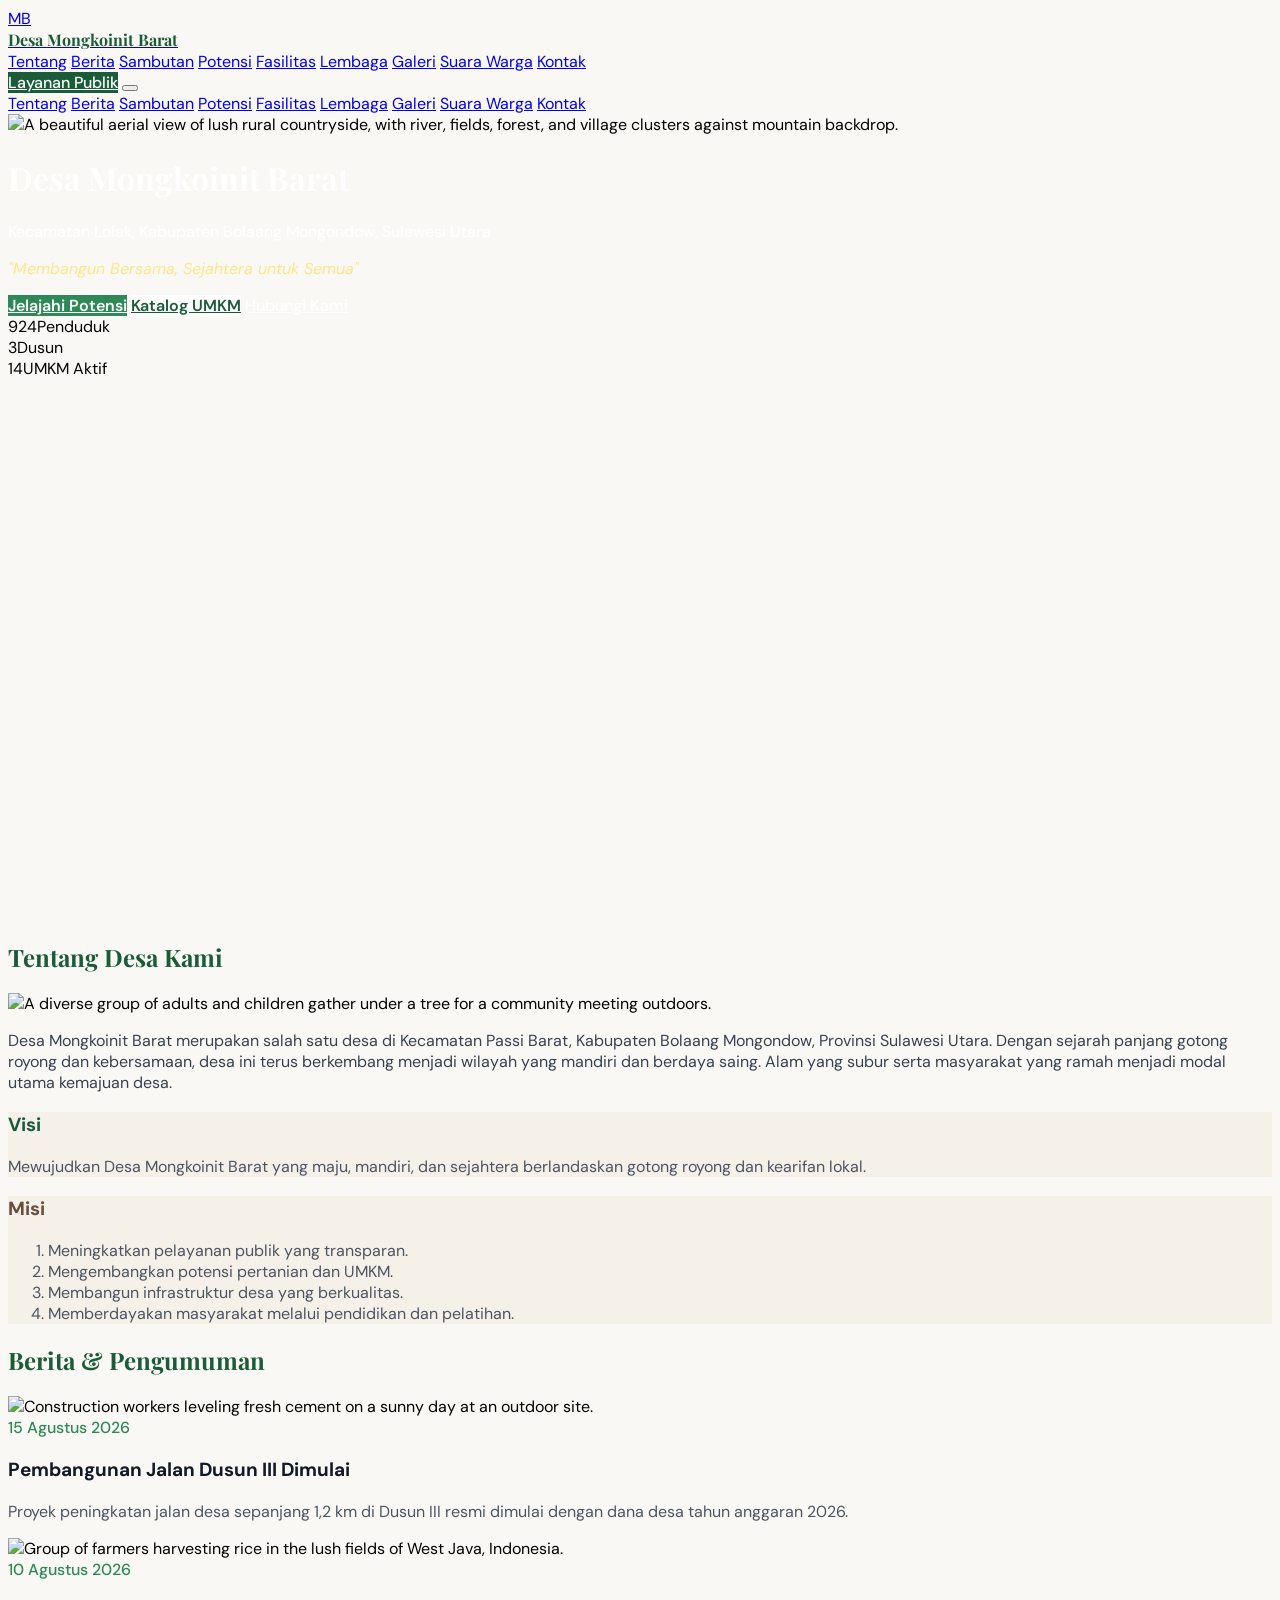
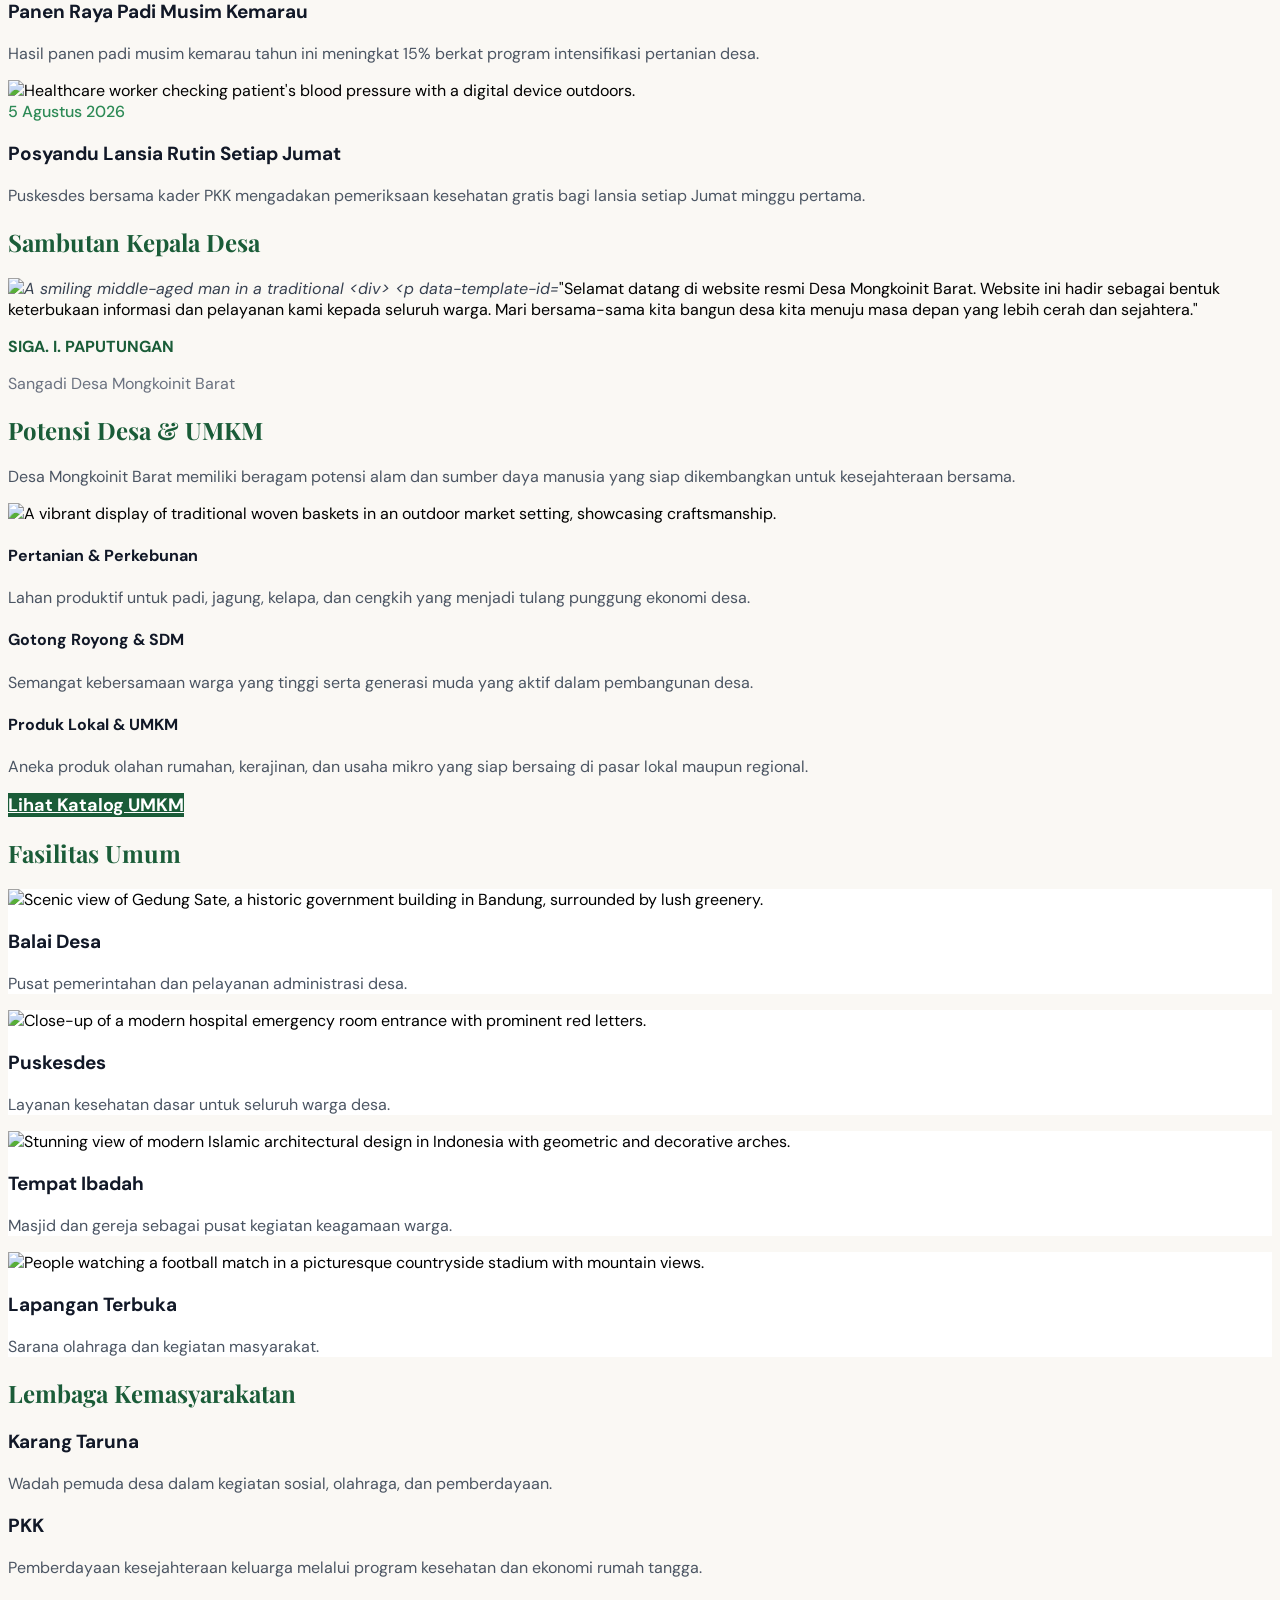
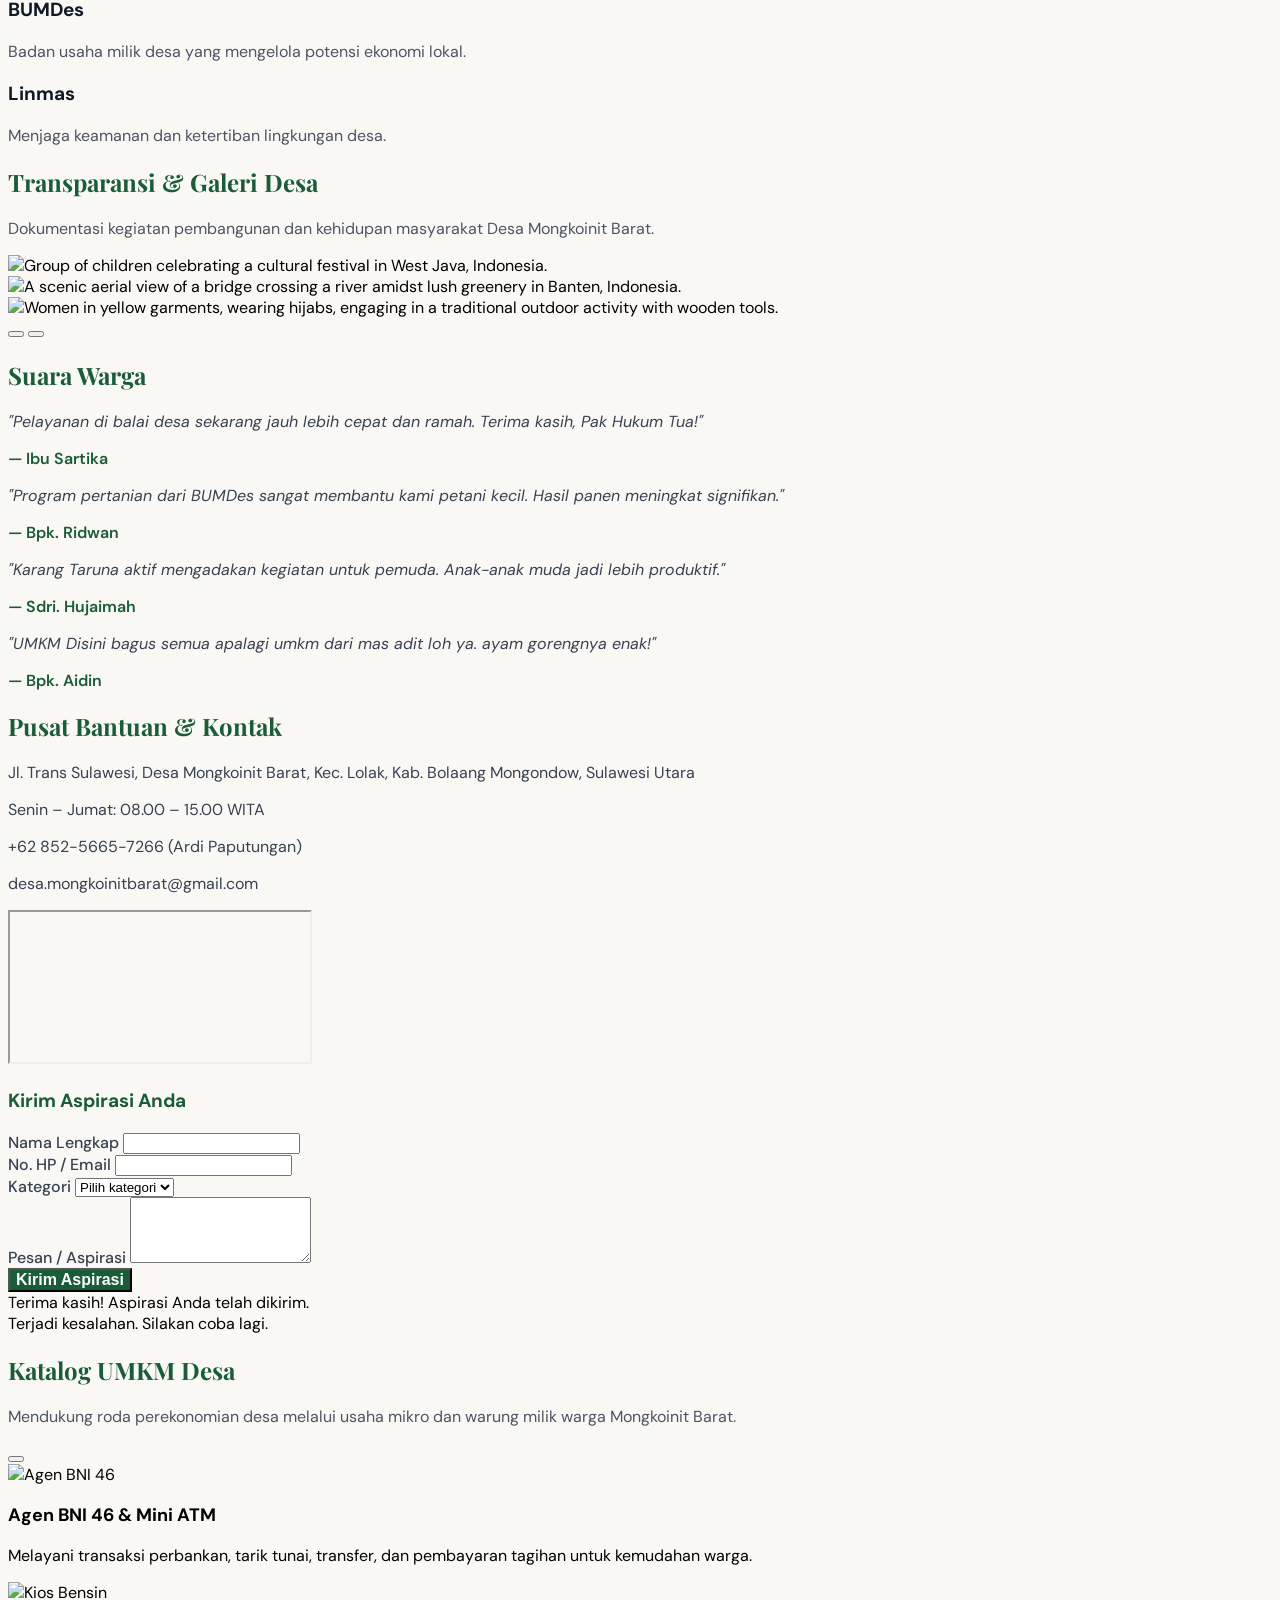
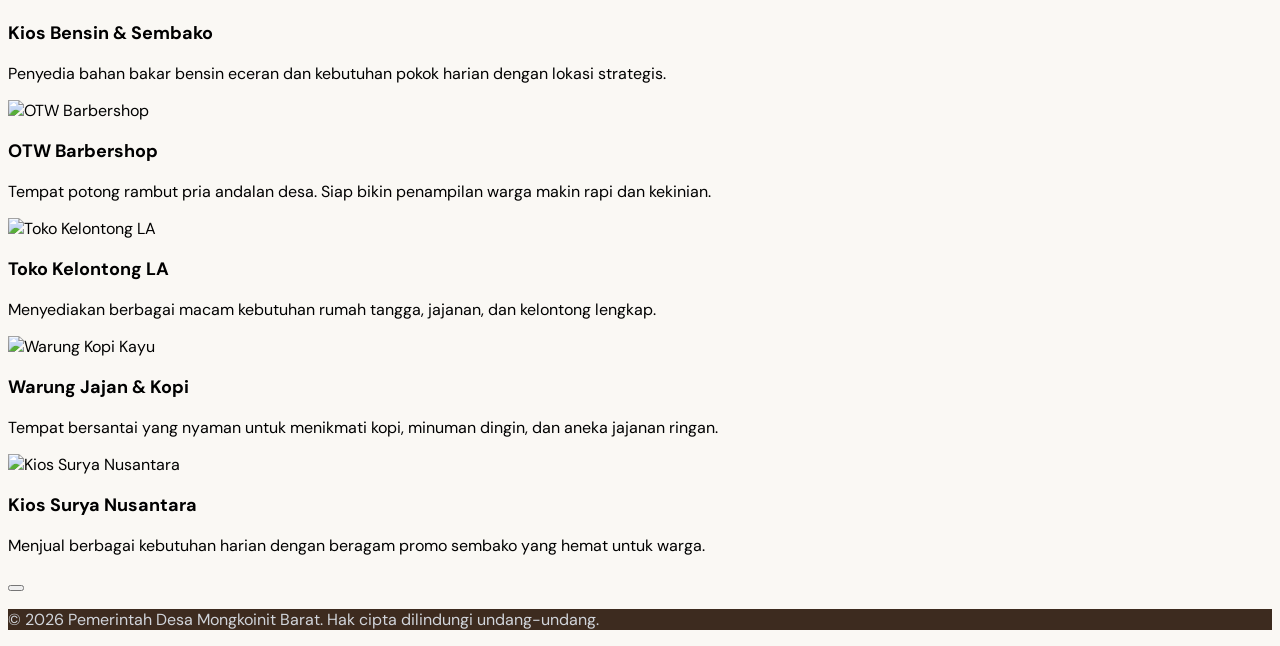
==== commit ad6e0165: "Penambahan Untuk UMKM" ====
--- a/index.html
+++ b/index.html
@@ -49,7 +49,7 @@
     <h1 data-template-id="hero-title" class="canva-text font-display text-white text-4xl md:text-6xl font-bold mb-4 drop-shadow-lg" style="color: rgb(255, 255, 255); font-weight: 700; font-style: normal; font-size: 32px;">Desa Mongkoinit Barat</h1>
     <p data-template-id="hero-subtitle" class="canva-text text-white/90 text-lg md:text-xl max-w-2xl mb-2" style="color: rgb(255, 255, 255); font-weight: 400; font-style: normal; font-size: 16px;">Kecamatan Lolak, Kabupaten Bolaang Mongondow, Sulawesi Utara</p>
     <p data-template-id="hero-slogan" class="canva-text text-yellow-200 italic text-base md:text-lg mb-8" style="color: rgb(253, 230, 138); font-weight: 400; font-style: italic; font-size: 16px;">"Membangun Bersama, Sejahtera untuk Semua"</p>
-    <div class="flex flex-wrap gap-3 justify-center"><a href="#potensi" data-template-id="hero-cta-1" class="canva-button px-6 py-3 bg-leaf text-white rounded-lg font-medium hover:bg-forest transition-colors shadow-lg" style="background: rgb(45, 138, 86); color: rgb(255, 255, 255); font-weight: 600; font-style: normal; font-size: 16px;">Jelajahi Potensi</a> <a href="#potensi" data-template-id="hero-cta-2" class="canva-button px-6 py-3 bg-white text-forest rounded-lg font-medium hover:bg-sand transition-colors shadow-lg" style="background: rgb(255, 255, 255); color: rgb(26, 92, 56); font-weight: 600; font-style: normal; font-size: 16px;">Katalog UMKM</a> <a href="#kontak" data-template-id="hero-cta-3" class="canva-button px-6 py-3 border-2 border-white text-white rounded-lg font-medium hover:bg-white/10 transition-colors" style="color: rgb(255, 255, 255); font-weight: 500; font-style: normal; font-size: 16px;">Hubungi Kami</a>
+    <div class="flex flex-wrap gap-3 justify-center"><a href="#potensi" data-template-id="hero-cta-1" class="canva-button px-6 py-3 bg-leaf text-white rounded-lg font-medium hover:bg-forest transition-colors shadow-lg" style="background: rgb(45, 138, 86); color: rgb(255, 255, 255); font-weight: 600; font-style: normal; font-size: 16px;">Jelajahi Potensi</a> <a href="#umkm" data-template-id="hero-cta-2" class="canva-button px-6 py-3 bg-white text-forest rounded-lg font-medium hover:bg-sand transition-colors shadow-lg" style="background: rgb(255, 255, 255); color: rgb(26, 92, 56); font-weight: 600; font-style: normal; font-size: 16px;">Katalog UMKM</a> <a href="#kontak" data-template-id="hero-cta-3" class="canva-button px-6 py-3 border-2 border-white text-white rounded-lg font-medium hover:bg-white/10 transition-colors" style="color: rgb(255, 255, 255); font-weight: 500; font-style: normal; font-size: 16px;">Hubungi Kami</a>
     </div>
     <div class="mt-10 flex gap-8 text-white text-center">
      <div>
@@ -164,7 +164,7 @@
        </div>
       </div>
      </div>
-     <div class="text-center mt-10"><a href="#kontak" data-template-id="potensi-cta" class="canva-button inline-block px-8 py-4 bg-forest text-white text-lg font-bold rounded-xl hover:bg-leaf transition-colors shadow-lg" style="background: rgb(26, 92, 56); color: rgb(255, 255, 255); font-weight: 700; font-style: normal; font-size: 18px;">Lihat Katalog UMKM</a>
+     <div class="text-center mt-10"><a href="#umkm" data-template-id="potensi-cta" class="canva-button inline-block px-8 py-4 bg-forest text-white text-lg font-bold rounded-xl hover:bg-leaf transition-colors shadow-lg" style="background: rgb(26, 92, 56); color: rgb(255, 255, 255); font-weight: 700; font-style: normal; font-size: 18px;">Lihat Katalog UMKM</a>
      </div>
     </div>
    </section><!-- Fasilitas -->
@@ -313,6 +313,85 @@
         Terjadi kesalahan. Silakan coba lagi.
        </div>
       </div>
+     </div>
+    </div>
+   </section>
+   <!-- Katalog UMKM (Slider Geser) -->
+   <section id="umkm" class="py-20 px-4 bg-forest/5">
+    <div class="max-w-6xl mx-auto reveal">
+     <h2 class="canva-text font-display text-forest text-center mb-4" style="color: rgb(26, 92, 56); font-weight: 700; font-size: 24px;">Katalog UMKM Desa</h2>
+     <p class="canva-text text-gray-600 text-center max-w-2xl mx-auto mb-10" style="color: rgb(75, 85, 99); font-size: 16px;">Mendukung roda perekonomian desa melalui usaha mikro dan warung milik warga Mongkoinit Barat.</p>
+     
+     <div class="relative group">
+      <!-- Tombol geser kiri -->
+      <button id="umkm-prev" class="absolute left-0 top-1/2 -translate-y-1/2 -ml-4 md:-ml-6 z-10 w-12 h-12 bg-white rounded-full shadow-lg flex items-center justify-center text-forest hover:bg-leaf hover:text-white transition opacity-0 group-hover:opacity-100 hidden md:flex" aria-label="Geser Kiri">
+        <i data-lucide="chevron-left" style="width:24px;height:24px"></i>
+      </button>
+      
+      <!-- Container Geser -->
+      <div id="umkm-container" class="flex overflow-x-auto gap-6 pb-8 snap-x hide-scrollbar scroll-smooth">
+        
+        <!-- UMKM 1 -->
+        <div class="snap-start shrink-0 w-72 bg-white rounded-2xl overflow-hidden shadow-md card-hover">
+          <img src="WhatsApp Image 2026-08-23 at 09.37.50.jpeg" class="w-full h-48 object-cover" alt="Agen BNI 46">
+          <div class="p-5">
+            <h3 class="font-bold text-gray-900 mb-2" style="font-size: 18px;">Agen BNI 46 & Mini ATM</h3>
+            <p class="text-sm text-gray-600">Melayani transaksi perbankan, tarik tunai, transfer, dan pembayaran tagihan untuk kemudahan warga.</p>
+          </div>
+        </div>
+
+        <!-- UMKM 2 -->
+        <div class="snap-start shrink-0 w-72 bg-white rounded-2xl overflow-hidden shadow-md card-hover">
+          <img src="WhatsApp Image 2026-08-23 at 09.38.19 (1).jpeg" class="w-full h-48 object-cover" alt="Kios Bensin">
+          <div class="p-5">
+            <h3 class="font-bold text-gray-900 mb-2" style="font-size: 18px;">Kios Bensin & Sembako</h3>
+            <p class="text-sm text-gray-600">Penyedia bahan bakar bensin eceran dan kebutuhan pokok harian dengan lokasi strategis.</p>
+          </div>
+        </div>
+
+        <!-- UMKM 3 -->
+        <div class="snap-start shrink-0 w-72 bg-white rounded-2xl overflow-hidden shadow-md card-hover">
+          <img src="WhatsApp Image 2026-08-23 at 09.38.19.jpeg" class="w-full h-48 object-cover" alt="OTW Barbershop">
+          <div class="p-5">
+            <h3 class="font-bold text-gray-900 mb-2" style="font-size: 18px;">OTW Barbershop</h3>
+            <p class="text-sm text-gray-600">Tempat potong rambut pria andalan desa. Siap bikin penampilan warga makin rapi dan kekinian.</p>
+          </div>
+        </div>
+
+        <!-- UMKM 4 -->
+        <div class="snap-start shrink-0 w-72 bg-white rounded-2xl overflow-hidden shadow-md card-hover">
+          <img src="WhatsApp Image 2026-08-23 at 09.38.18 (1).jpeg" class="w-full h-48 object-cover" alt="Toko Kelontong LA">
+          <div class="p-5">
+            <h3 class="font-bold text-gray-900 mb-2" style="font-size: 18px;">Toko Kelontong LA</h3>
+            <p class="text-sm text-gray-600">Menyediakan berbagai macam kebutuhan rumah tangga, jajanan, dan kelontong lengkap.</p>
+          </div>
+        </div>
+
+        <!-- UMKM 5 -->
+        <div class="snap-start shrink-0 w-72 bg-white rounded-2xl overflow-hidden shadow-md card-hover">
+          <img src="WhatsApp Image 2026-08-23 at 09.38.18.jpeg" class="w-full h-48 object-cover" alt="Warung Kopi Kayu">
+          <div class="p-5">
+            <h3 class="font-bold text-gray-900 mb-2" style="font-size: 18px;">Warung Jajan & Kopi</h3>
+            <p class="text-sm text-gray-600">Tempat bersantai yang nyaman untuk menikmati kopi, minuman dingin, dan aneka jajanan ringan.</p>
+          </div>
+        </div>
+
+        <!-- UMKM 6 -->
+        <div class="snap-start shrink-0 w-72 bg-white rounded-2xl overflow-hidden shadow-md card-hover">
+          <!-- Pastikan nama file gambar terakhir ini disesuaikan jika berbeda -->
+          <img src="WhatsApp Image 2026-08-23 at 09.37.50 (1).jpeg" class="w-full h-48 object-cover" alt="Kios Surya Nusantara">
+          <div class="p-5">
+            <h3 class="font-bold text-gray-900 mb-2" style="font-size: 18px;">Kios Surya Nusantara</h3>
+            <p class="text-sm text-gray-600">Menjual berbagai kebutuhan harian dengan beragam promo sembako yang hemat untuk warga.</p>
+          </div>
+        </div>
+
+      </div>
+
+      <!-- Tombol geser kanan -->
+      <button id="umkm-next" class="absolute right-0 top-1/2 -translate-y-1/2 -mr-4 md:-mr-6 z-10 w-12 h-12 bg-white rounded-full shadow-lg flex items-center justify-center text-forest hover:bg-leaf hover:text-white transition opacity-0 group-hover:opacity-100 hidden md:flex" aria-label="Geser Kanan">
+        <i data-lucide="chevron-right" style="width:24px;height:24px"></i>
+      </button>
      </div>
     </div>
    </section>
--- a/style.css
+++ b/style.css
@@ -7,4 +7,19 @@
 .nav-link::after { content: ''; position: absolute; bottom: -2px; left: 0; width: 0; height: 2px; background: #2d8a56; transition: width 0.3s; }
 .nav-link:hover::after { width: 100%; }
 .card-hover { transition: transform 0.3s, box-shadow 0.3s; }
-.card-hover:hover { transform: translateY(-4px); box-shadow: 0 12px 24px rgba(0,0,0,0.1); }+.card-hover:hover { transform: translateY(-4px); box-shadow: 0 12px 24px rgba(0,0,0,0.1); }
+/* --- Tampilan Scrollbar UMKM --- */
+.hide-scrollbar::-webkit-scrollbar {
+    height: 8px;
+}
+.hide-scrollbar::-webkit-scrollbar-track {
+    background: #f5f0e8; 
+    border-radius: 4px;
+}
+.hide-scrollbar::-webkit-scrollbar-thumb {
+    background: #2d8a56; 
+    border-radius: 4px;
+}
+.hide-scrollbar::-webkit-scrollbar-thumb:hover {
+    background: #1a5c38; 
+}
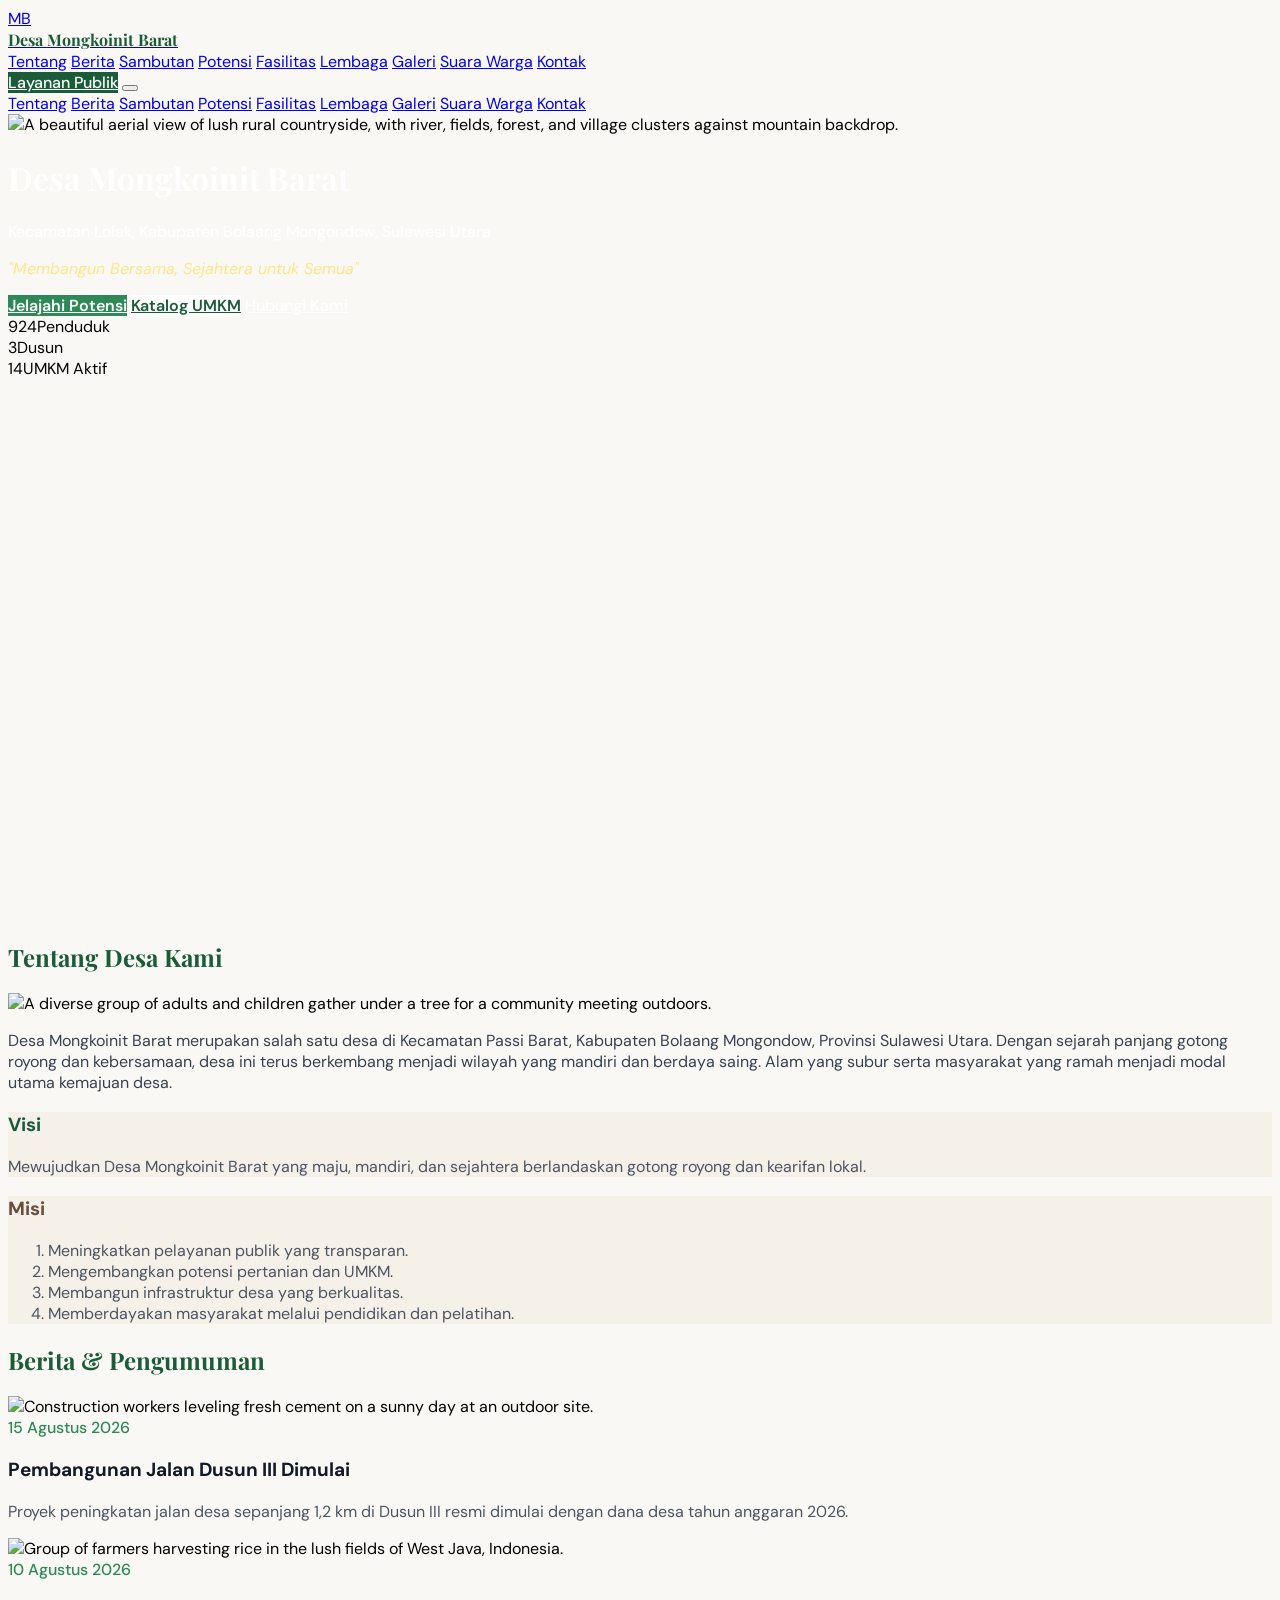
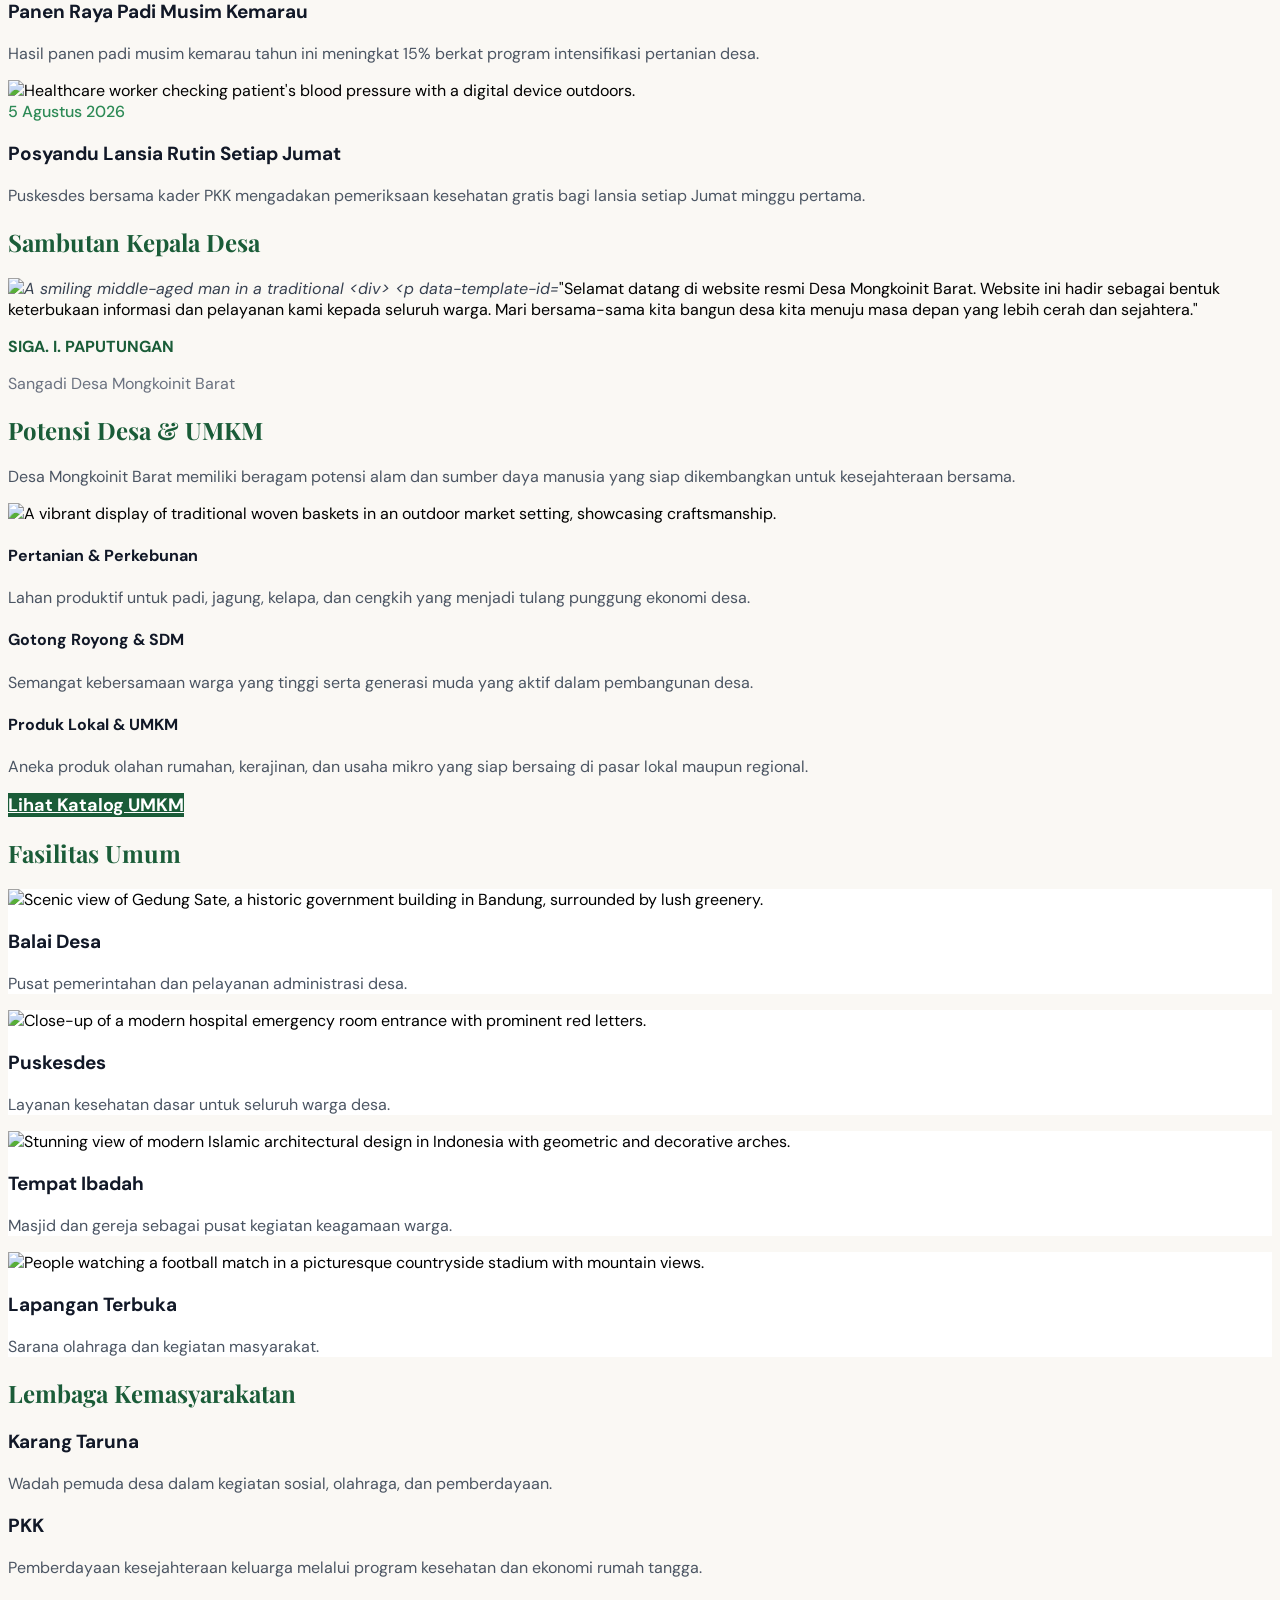
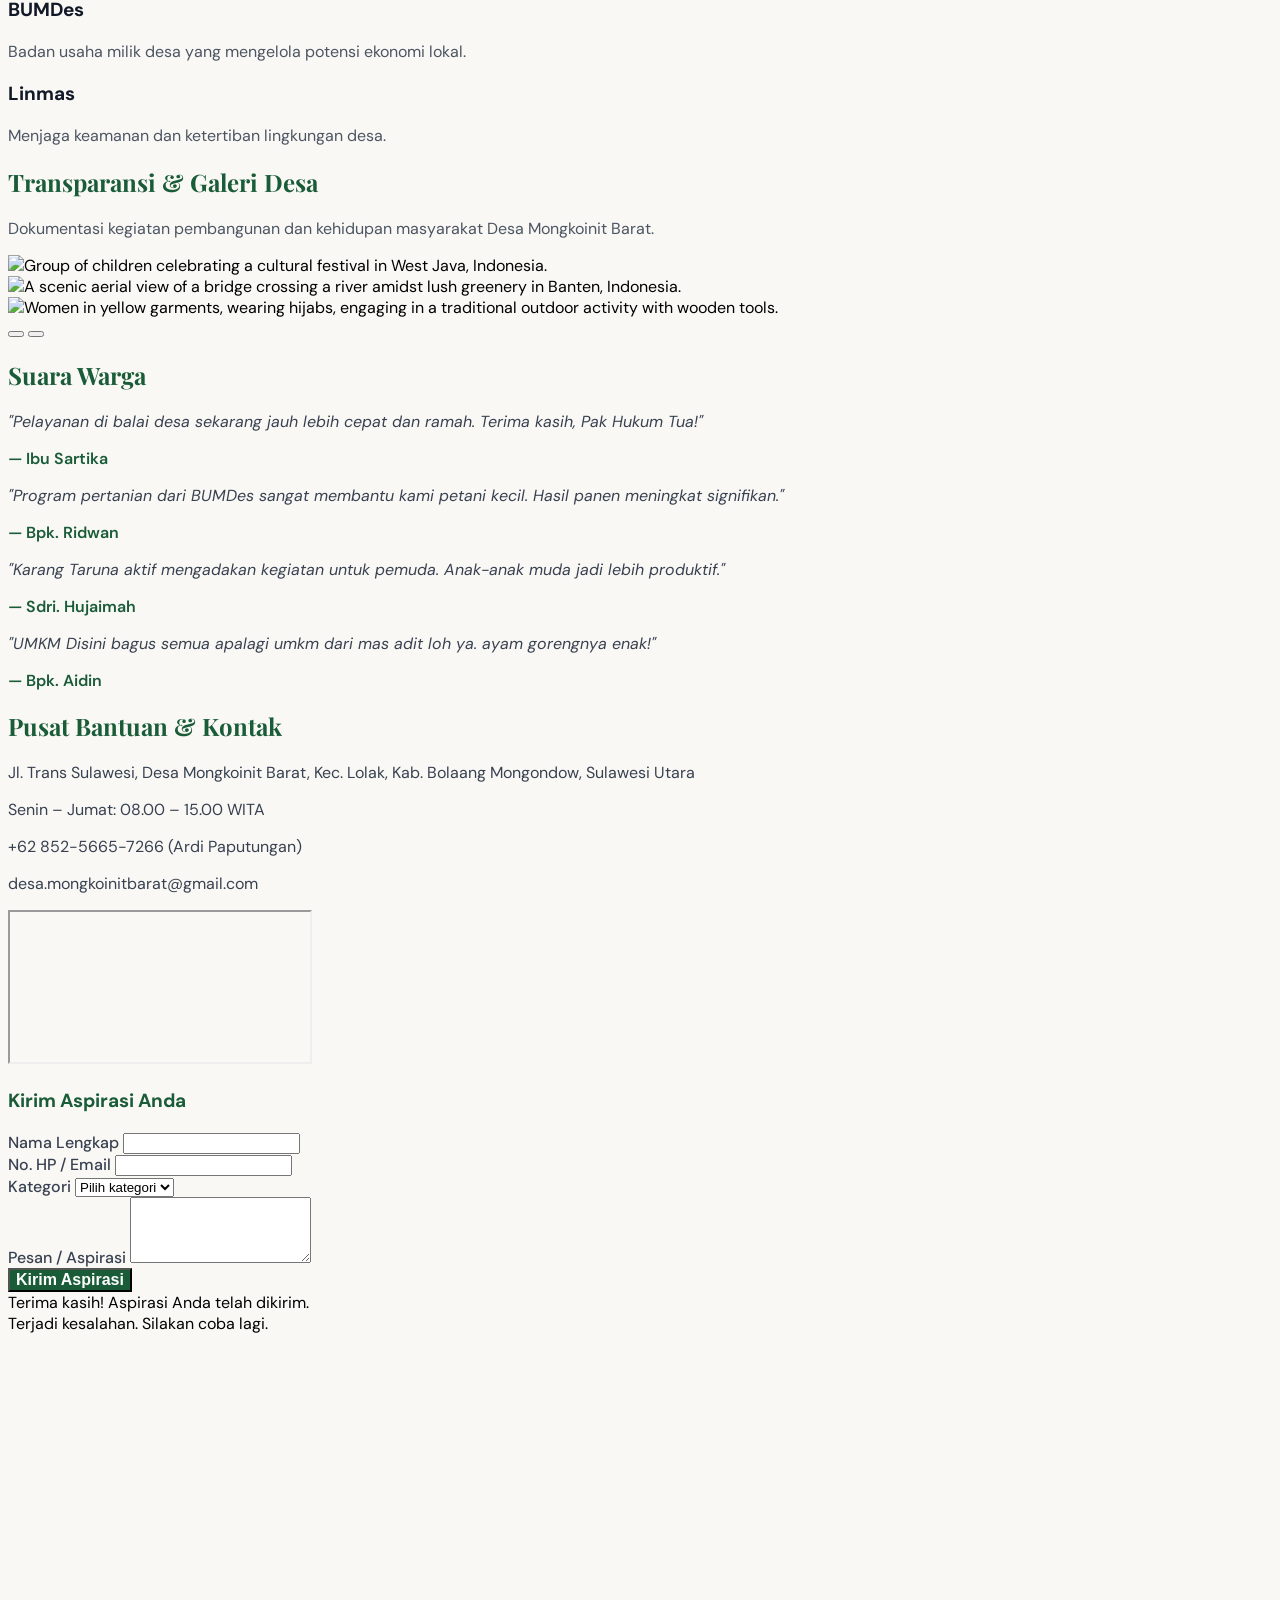
==== commit a6268ba4: "UMKM ISKAL" ====
--- a/index.html
+++ b/index.html
@@ -333,7 +333,7 @@
         
         <!-- UMKM 1 -->
         <div class="snap-start shrink-0 w-72 bg-white rounded-2xl overflow-hidden shadow-md card-hover">
-          <img src="WhatsApp Image 2026-08-23 at 09.37.50.jpeg" class="w-full h-48 object-cover" alt="Agen BNI 46">
+          <img src="umkm1.jpeg" class="w-full h-48 object-cover" alt="Agen BNI 46">
           <div class="p-5">
             <h3 class="font-bold text-gray-900 mb-2" style="font-size: 18px;">Agen BNI 46 & Mini ATM</h3>
             <p class="text-sm text-gray-600">Melayani transaksi perbankan, tarik tunai, transfer, dan pembayaran tagihan untuk kemudahan warga.</p>
@@ -342,7 +342,7 @@
 
         <!-- UMKM 2 -->
         <div class="snap-start shrink-0 w-72 bg-white rounded-2xl overflow-hidden shadow-md card-hover">
-          <img src="WhatsApp Image 2026-08-23 at 09.38.19 (1).jpeg" class="w-full h-48 object-cover" alt="Kios Bensin">
+          <img src="umkm2.jpeg" class="w-full h-48 object-cover" alt="Kios Bensin">
           <div class="p-5">
             <h3 class="font-bold text-gray-900 mb-2" style="font-size: 18px;">Kios Bensin & Sembako</h3>
             <p class="text-sm text-gray-600">Penyedia bahan bakar bensin eceran dan kebutuhan pokok harian dengan lokasi strategis.</p>
@@ -351,7 +351,7 @@
 
         <!-- UMKM 3 -->
         <div class="snap-start shrink-0 w-72 bg-white rounded-2xl overflow-hidden shadow-md card-hover">
-          <img src="WhatsApp Image 2026-08-23 at 09.38.19.jpeg" class="w-full h-48 object-cover" alt="OTW Barbershop">
+          <img src="umkm3.jpeg" class="w-full h-48 object-cover" alt="OTW Barbershop">
           <div class="p-5">
             <h3 class="font-bold text-gray-900 mb-2" style="font-size: 18px;">OTW Barbershop</h3>
             <p class="text-sm text-gray-600">Tempat potong rambut pria andalan desa. Siap bikin penampilan warga makin rapi dan kekinian.</p>
@@ -360,7 +360,7 @@
 
         <!-- UMKM 4 -->
         <div class="snap-start shrink-0 w-72 bg-white rounded-2xl overflow-hidden shadow-md card-hover">
-          <img src="WhatsApp Image 2026-08-23 at 09.38.18 (1).jpeg" class="w-full h-48 object-cover" alt="Toko Kelontong LA">
+          <img src="umkm4.jpeg" class="w-full h-48 object-cover" alt="Toko Kelontong LA">
           <div class="p-5">
             <h3 class="font-bold text-gray-900 mb-2" style="font-size: 18px;">Toko Kelontong LA</h3>
             <p class="text-sm text-gray-600">Menyediakan berbagai macam kebutuhan rumah tangga, jajanan, dan kelontong lengkap.</p>
@@ -369,7 +369,7 @@
 
         <!-- UMKM 5 -->
         <div class="snap-start shrink-0 w-72 bg-white rounded-2xl overflow-hidden shadow-md card-hover">
-          <img src="WhatsApp Image 2026-08-23 at 09.38.18.jpeg" class="w-full h-48 object-cover" alt="Warung Kopi Kayu">
+          <img src="umkm5.jpeg" class="w-full h-48 object-cover" alt="Warung Kopi Kayu">
           <div class="p-5">
             <h3 class="font-bold text-gray-900 mb-2" style="font-size: 18px;">Warung Jajan & Kopi</h3>
             <p class="text-sm text-gray-600">Tempat bersantai yang nyaman untuk menikmati kopi, minuman dingin, dan aneka jajanan ringan.</p>
@@ -378,11 +378,82 @@
 
         <!-- UMKM 6 -->
         <div class="snap-start shrink-0 w-72 bg-white rounded-2xl overflow-hidden shadow-md card-hover">
-          <!-- Pastikan nama file gambar terakhir ini disesuaikan jika berbeda -->
-          <img src="WhatsApp Image 2026-08-23 at 09.37.50 (1).jpeg" class="w-full h-48 object-cover" alt="Kios Surya Nusantara">
+          <img src="umkm6.jpeg" class="w-full h-48 object-cover" alt="Kios Surya Nusantara">
           <div class="p-5">
             <h3 class="font-bold text-gray-900 mb-2" style="font-size: 18px;">Kios Surya Nusantara</h3>
             <p class="text-sm text-gray-600">Menjual berbagai kebutuhan harian dengan beragam promo sembako yang hemat untuk warga.</p>
+          </div>
+        </div>
+
+        <!-- UMKM 7 -->
+        <div class="snap-start shrink-0 w-72 bg-white rounded-2xl overflow-hidden shadow-md card-hover">
+          <img src="umkm7.jpeg" class="w-full h-48 object-cover" alt="Toko Grosir">
+          <div class="p-5">
+            <h3 class="font-bold text-gray-900 mb-2" style="font-size: 18px;">Toko Grosir & Eceran</h3>
+            <p class="text-sm text-gray-600">Menyediakan kebutuhan pokok dan minuman dalam partai besar maupun eceran untuk warga sekitar.</p>
+          </div>
+        </div>
+
+        <!-- UMKM 8 -->
+        <div class="snap-start shrink-0 w-72 bg-white rounded-2xl overflow-hidden shadow-md card-hover">
+          <img src="umkm8.jpeg" class="w-full h-48 object-cover" alt="Kios Warga">
+          <div class="p-5">
+            <h3 class="font-bold text-gray-900 mb-2" style="font-size: 18px;">Kios Serba Ada</h3>
+            <p class="text-sm text-gray-600">Warung andalan yang selalu siap memenuhi berbagai macam kebutuhan harian masyarakat desa.</p>
+          </div>
+        </div>
+
+        <!-- UMKM 9 -->
+        <div class="snap-start shrink-0 w-72 bg-white rounded-2xl overflow-hidden shadow-md card-hover">
+          <img src="umkm9.jpeg" class="w-full h-48 object-cover" alt="Kos Dua Putra">
+          <div class="p-5">
+            <h3 class="font-bold text-gray-900 mb-2" style="font-size: 18px;">Kos Dua Putra</h3>
+            <p class="text-sm text-gray-600">Menyediakan kamar kos yang nyaman, aman, dan bersih untuk pendatang maupun pekerja di desa.</p>
+          </div>
+        </div>
+
+        <!-- UMKM 10 -->
+        <div class="snap-start shrink-0 w-72 bg-white rounded-2xl overflow-hidden shadow-md card-hover">
+          <img src="umkm10.jpeg" class="w-full h-48 object-cover" alt="Depot Pelita">
+          <div class="p-5">
+            <h3 class="font-bold text-gray-900 mb-2" style="font-size: 18px;">Depot Pelita</h3>
+            <p class="text-sm text-gray-600">Agen penyedia telur segar dan kebutuhan pangan lainnya dengan harga yang sangat terjangkau.</p>
+          </div>
+        </div>
+
+        <!-- UMKM 11 -->
+        <div class="snap-start shrink-0 w-72 bg-white rounded-2xl overflow-hidden shadow-md card-hover">
+          <img src="umkm11.jpeg" class="w-full h-48 object-cover" alt="Kios Elloueen">
+          <div class="p-5">
+            <h3 class="font-bold text-gray-900 mb-2" style="font-size: 18px;">Kios Elloueen</h3>
+            <p class="text-sm text-gray-600">Warung sembako lengkap yang melayani warga dengan penuh senyum dan harga bersahabat.</p>
+          </div>
+        </div>
+
+        <!-- UMKM 12 -->
+        <div class="snap-start shrink-0 w-72 bg-white rounded-2xl overflow-hidden shadow-md card-hover">
+          <img src="umkm12.jpeg" class="w-full h-48 object-cover" alt="Kios Ica">
+          <div class="p-5">
+            <h3 class="font-bold text-gray-900 mb-2" style="font-size: 18px;">Kios ICA & Voucher</h3>
+            <p class="text-sm text-gray-600">Melayani penjualan sembako serta voucher internet 24 jam dengan sinyal luas dan stabil.</p>
+          </div>
+        </div>
+
+        <!-- UMKM 13 -->
+        <div class="snap-start shrink-0 w-72 bg-white rounded-2xl overflow-hidden shadow-md card-hover">
+          <img src="umkm13.jpeg" class="w-full h-48 object-cover" alt="Toko SRC Fanny">
+          <div class="p-5">
+            <h3 class="font-bold text-gray-900 mb-2" style="font-size: 18px;">Toko SRC Fanny</h3>
+            <p class="text-sm text-gray-600">Toko kelontong modern masa kini yang menyediakan ragam kebutuhan harian terlengkap untuk warga.</p>
+          </div>
+        </div>
+
+        <!-- UMKM 14 -->
+        <div class="snap-start shrink-0 w-72 bg-white rounded-2xl overflow-hidden shadow-md card-hover">
+          <img src="umkm14.jpeg" class="w-full h-48 object-cover" alt="Kios Sembako Pintu Merah">
+          <div class="p-5">
+            <h3 class="font-bold text-gray-900 mb-2" style="font-size: 18px;">Kios Sembako Warga</h3>
+            <p class="text-sm text-gray-600">Pusat belanja kebutuhan dapur dan warung kelontong serba ada yang praktis untuk masyarakat desa.</p>
           </div>
         </div>
 
